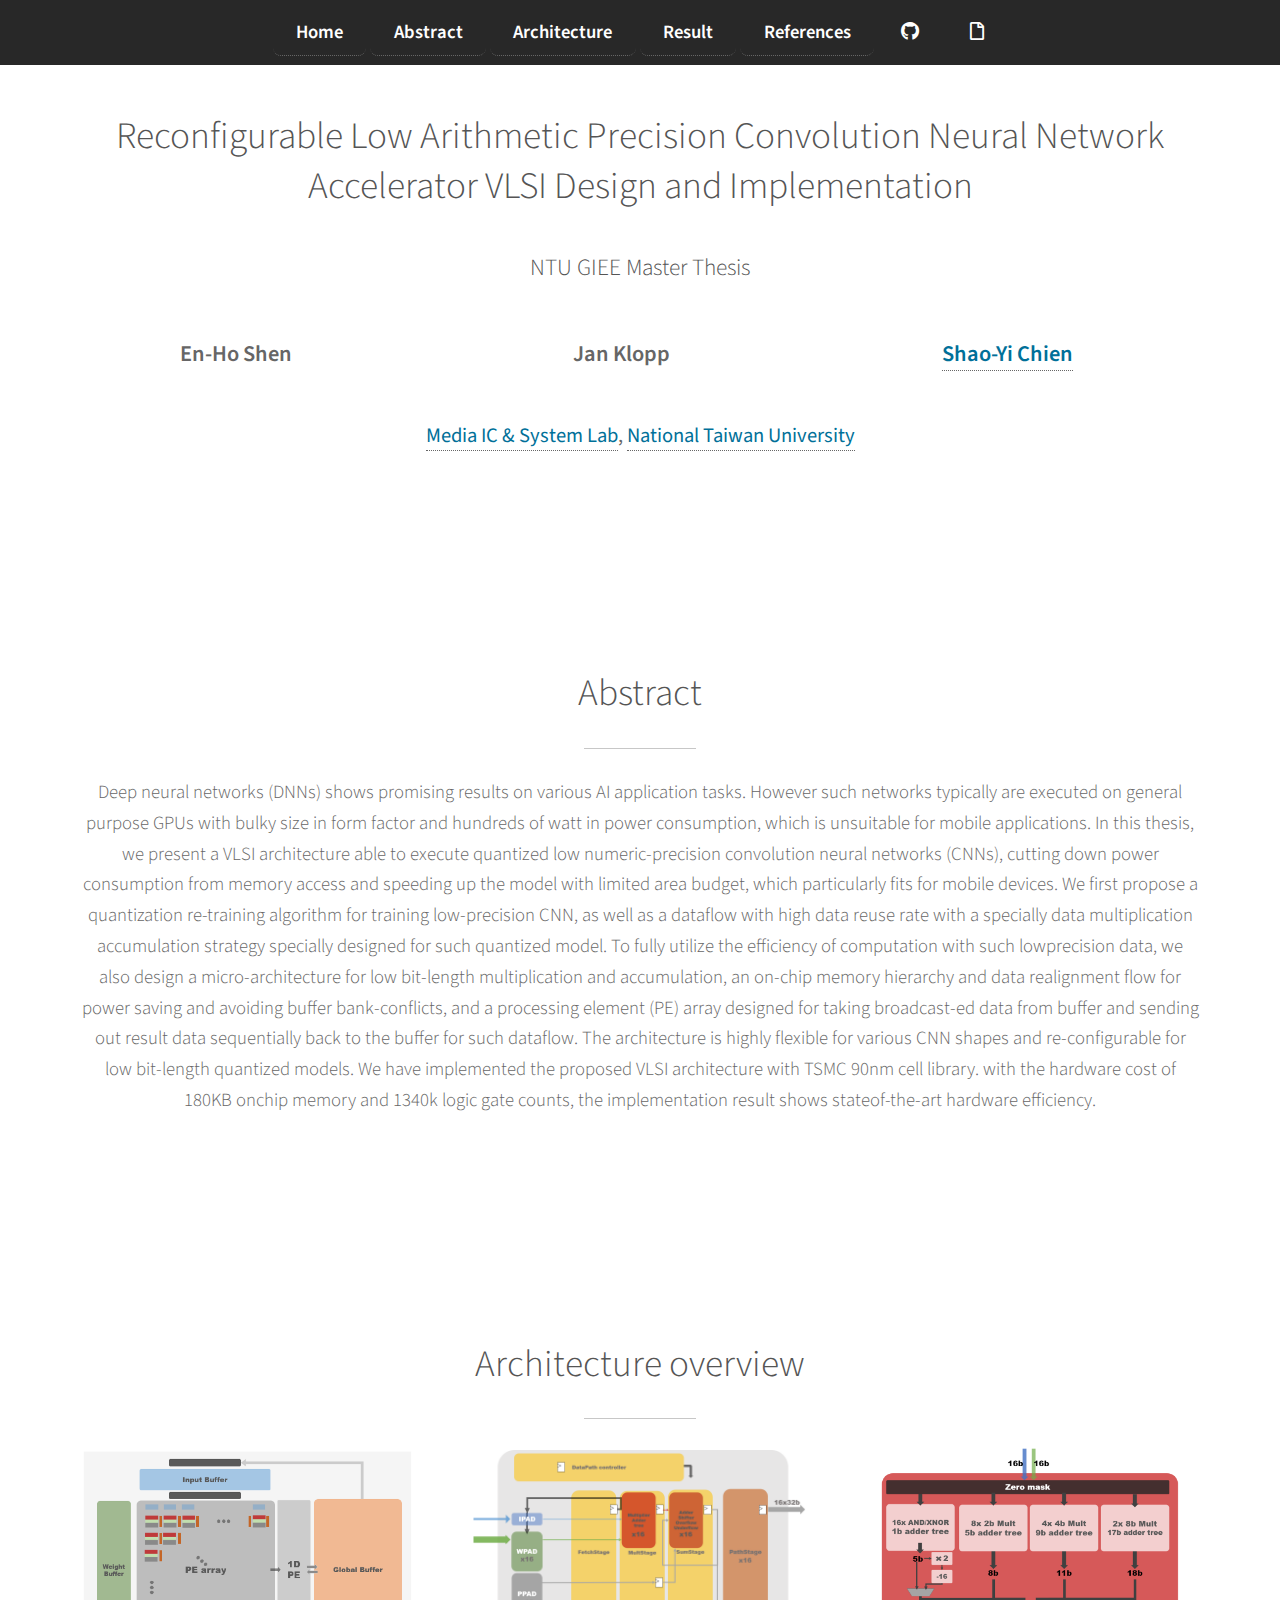
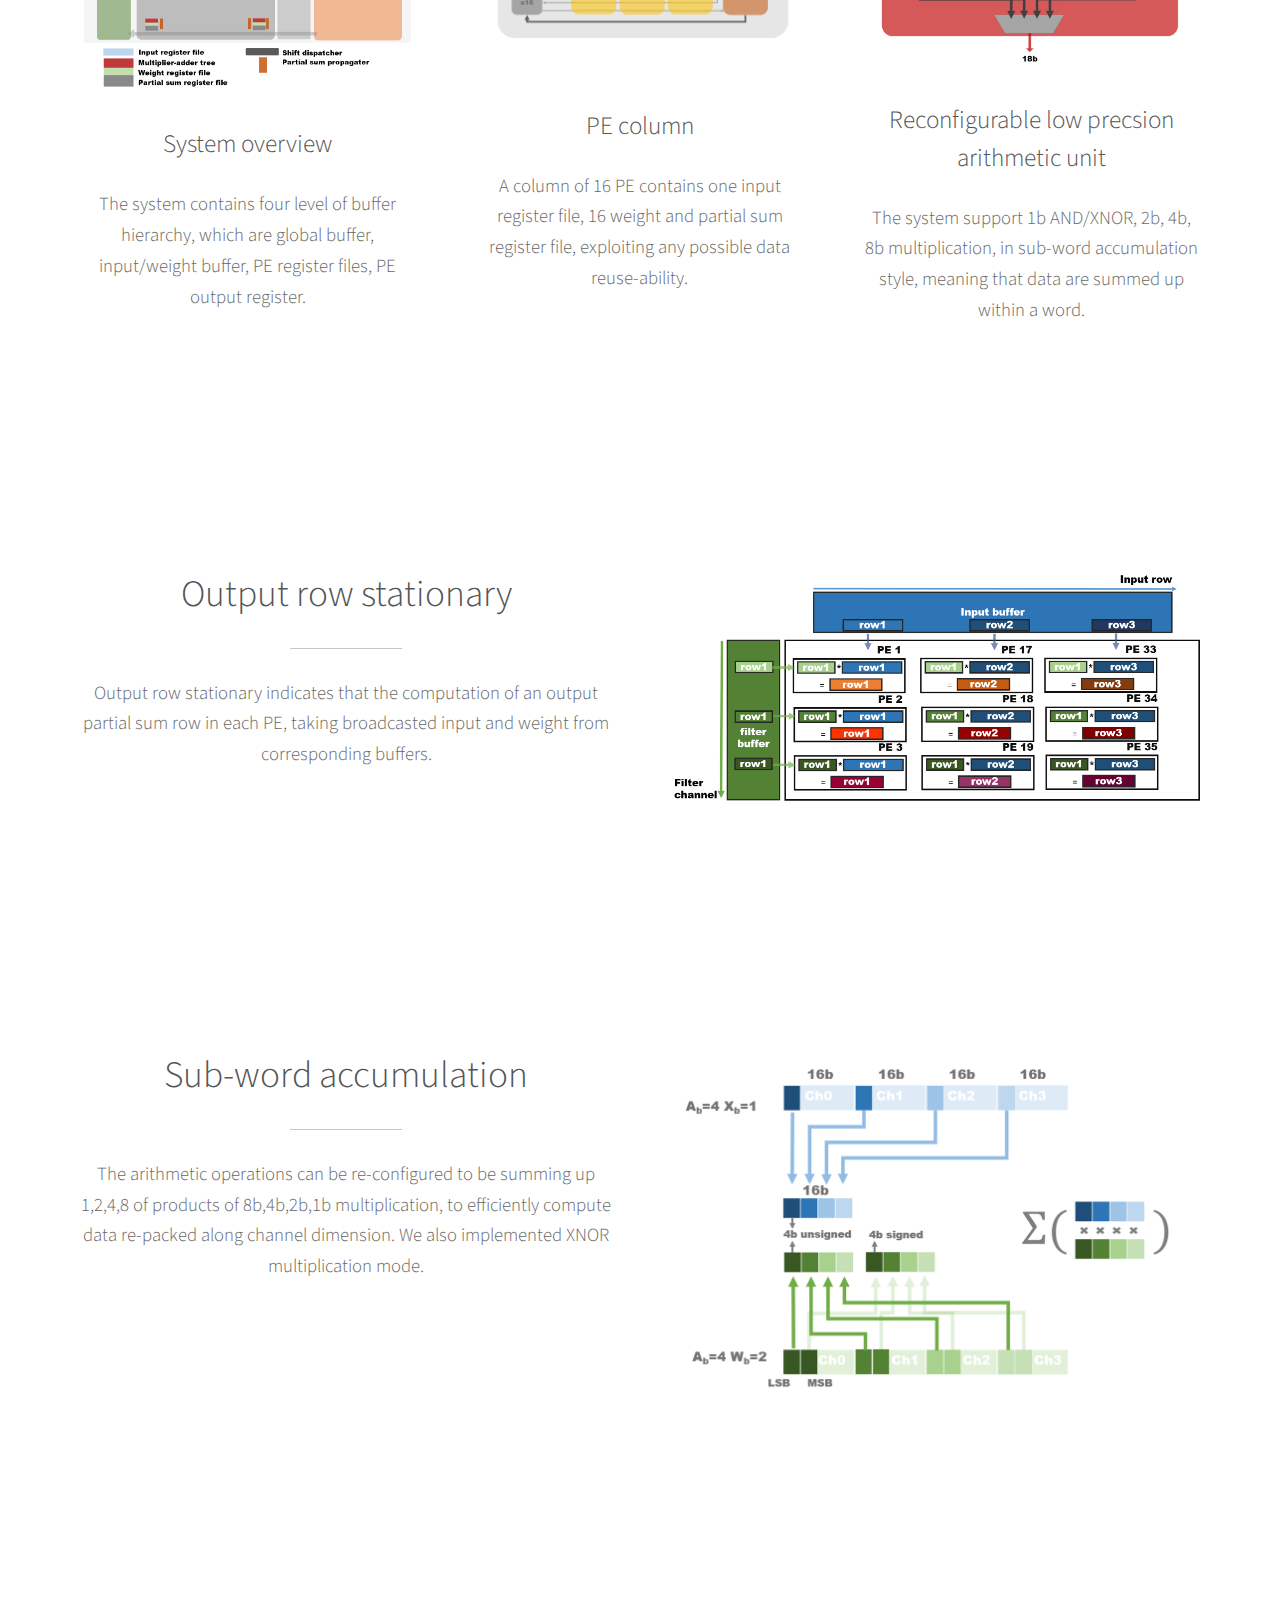
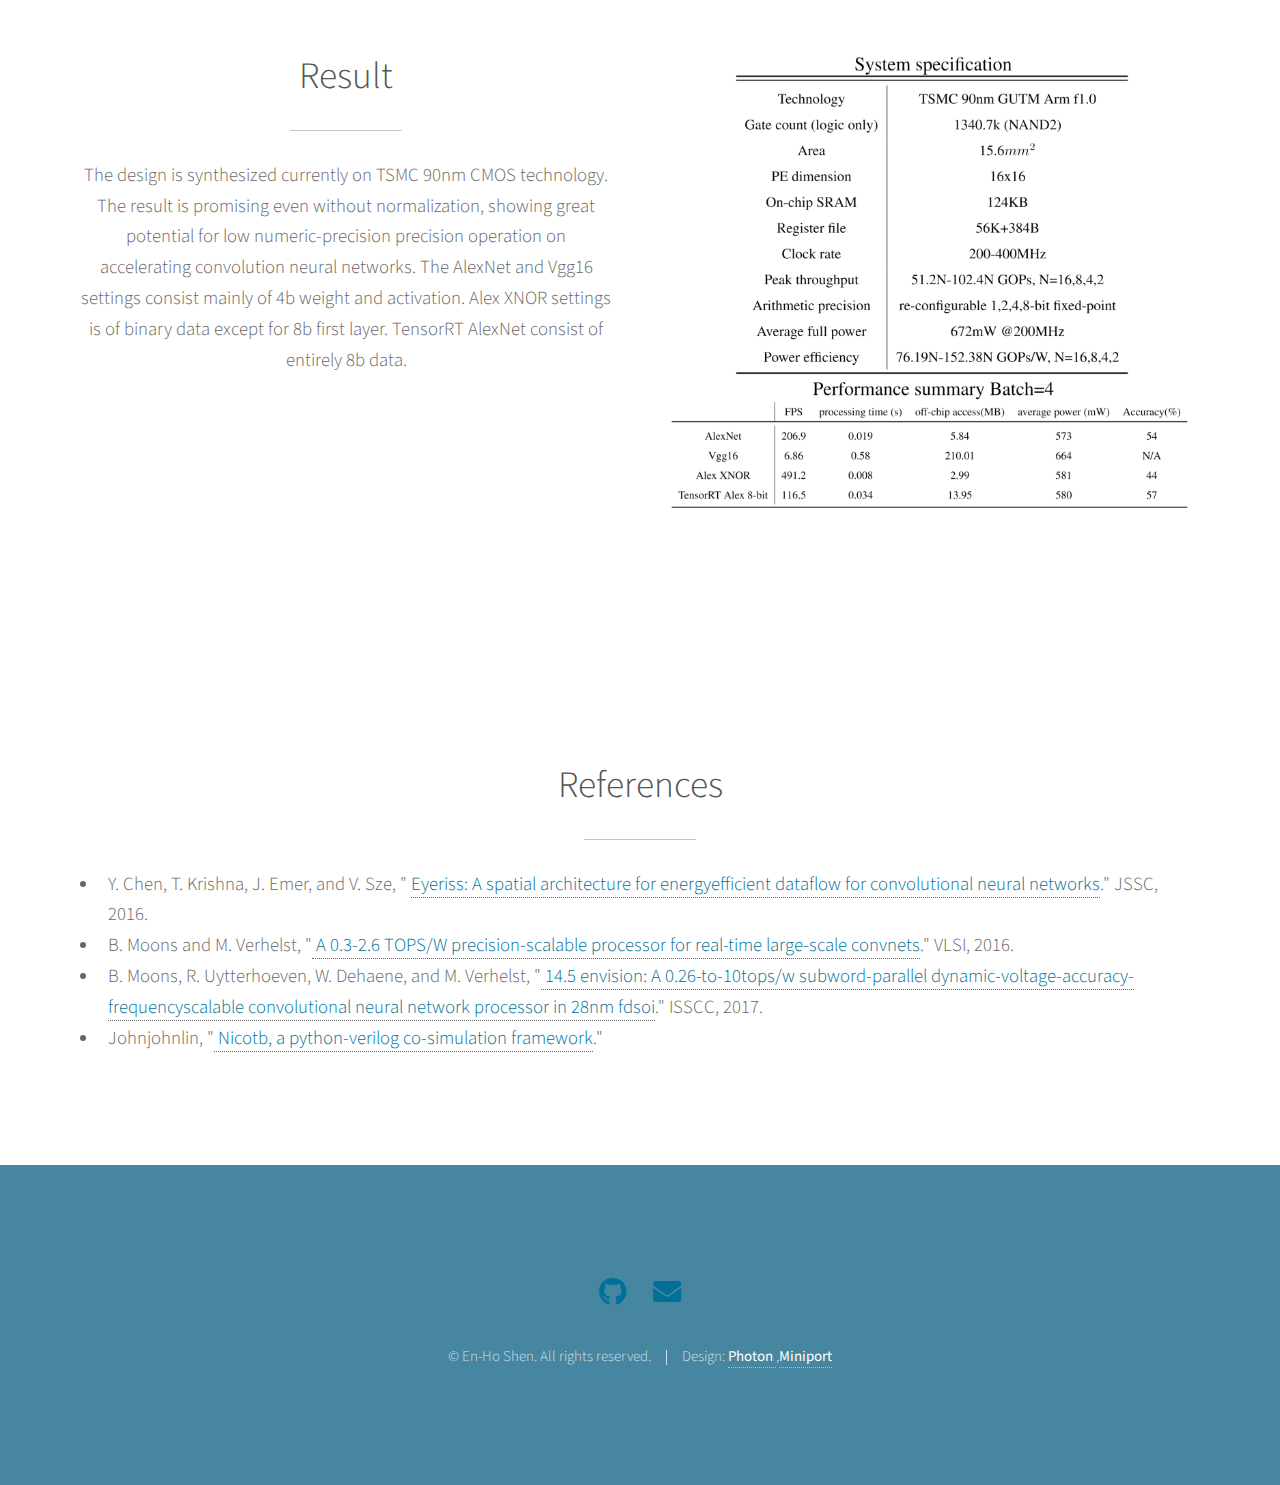
==== thesis/index.html @ d3d357bb "first commit" ====
<!DOCTYPE HTML>
<!--
	Photon by HTML5 UP
	html5up.net | @ajlkn
	Free for personal and commercial use under the CCA 3.0 license (html5up.net/license)
-->
<html>
	<head>
		<title>Low Precision CNN accelerator</title>
		<link href="images/ico.png" rel="SHORTCUT ICON">
		<meta charset="utf-8" />
		<meta name="viewport" content="width=device-width, initial-scale=1, user-scalable=no" />
		<link rel="stylesheet" href="../assets/css/style.css" type="text/css" media="screen,projection" />
		<link rel="stylesheet" href="../assets/css/main.css" />
		<noscript><link rel="stylesheet" href="../assets/css/noscript.css" /></noscript>
	</head>
	<body class="is-preload">

		<!-- Header -->
		    
			<!-- section id="header">
				<div class="inner">
					<! span class="icon solid major fa-cloud"></span>
					<h1>Hi, I'm <strong>Photon</strong>, another fine<br />
					little freebie from <a href="http://html5up.net">HTML5 UP</a>.</h1>
					<p>Accumsan feugiat mi commodo erat lorem ipsum, sed magna<br />
					lobortis feugiat sapien sed etiam volutpat accumsan.</p>
					<ul class="actions special">
						<li><a href="#one" class="button scrolly">Discover</a></li>
					</ul>
				</div>
			</section -->
		<!-- Nav -->
        <nav id="nav">
            <ul class="container">

                <li><a href="#home">Home</a></li>
                <li><a href="#abstract">Abstract</a></li>
				<li><a href="#architecture">Architecture</a></li>
				<li><a href="#result">Result</a></li>
				<li><a href="#references">References</a></li>
				<li><a href="https://github.com/enhoshen/lpAccel" class="icon brands alt fa-github"><span 
				class="label">GitHub</span></a></li>
				<li><a href="https://github.com/enhoshen/lpAccel/blob/master/Thesis_lpAccel_enc.pdf" 
				class="icon far alt fa-file"><span class="label">Paper</span></a></li>

            </ul>
        </nav>

		<!-- Home -->
        <section id="home" class="main style1 special">
            <article class="container" id="home">
                <h2>Reconfigurable Low Arithmetic Precision Convolution Neural Network Accelerator VLSI Design and Implementation </h2>
                <h4>NTU GIEE Master Thesis</h4>
                <br>
                <div class="row center">
                    <div class="author col l2 offset-l1 m4 s12" >En-Ho Shen</a></div>
                    <div class="author col l2 m4 s12">Jan Klopp</a></div>
                    <div class="author col l2 m4 s12"><a href="http://www.ee.ntu.edu.tw/profile?id=101" target="_blank">Shao-Yi Chien</a></div>
                </div>
                <br>
                <div class="col">
                    <div class="institute">
                        <a href="http://media.ee.ntu.edu.tw/" target="_blank">Media IC & System Lab</a>,
                        <a href="http://www.ntu.edu.tw/" target="_blank">National Taiwan University</a>
                    </div>
                </div>
                <br>

            </article>
        </section>



		<!-- One -->
	
			<section id="abstract" class="main style1 special">
				<div class="container">
					<header class="major">
						<h2>Abstract</h2>
					</header>
					<p>Deep neural networks (DNNs) shows promising results on various AI application tasks. 
					However such networks typically are executed on general purpose GPUs with bulky size in 
					form factor and hundreds of watt in power consumption, which is unsuitable for mobile 
					applications. In this thesis, we present a VLSI architecture able to execute quantized 
					low numeric-precision convolution neural networks (CNNs), cutting down power consumption
					from memory access and speeding up the model with limited area budget, which particularly 
					fits for mobile devices. We first propose a quantization re-training algorithm for training 
					low-precision CNN, as well as a dataflow with high data reuse rate with a specially 
					data multiplication accumulation strategy specially designed for such quantized model.
					To fully utilize the efficiency of computation with such lowprecision data, we also design 
					a micro-architecture for low bit-length multiplication and accumulation, an on-chip memory 
					hierarchy and data realignment flow for power saving and avoiding buffer bank-conflicts, 
					and a processing element (PE) array designed for taking broadcast-ed data from buffer and 
					sending out result data sequentially back to the buffer for such dataflow. The architecture 
					is highly flexible for various CNN shapes and re-configurable for low bit-length quantized models.
					We have implemented the proposed VLSI architecture with TSMC 90nm cell library. with the hardware cost
					of 180KB onchip memory and 1340k logic gate counts, the implementation result shows stateof-the-art 
					hardware efficiency.</p>

				</div>
			</section>


		<!-- Three -->
			<section id="architecture" class="main style1 special">
				<div class="container">
					<header class="major">
						<h2>Architecture overview</h2>
					</header>
					<div class="row gtr-150">
						<div class="col-4 col-12-medium">
							<span class="image fit"><img src="images/arch.png" alt="" /></span>
							<h3>System overview</h3>
							<p>The system contains four level of buffer hierarchy, which are 
							global buffer, input/weight buffer, PE register files, PE output register.</p>

						</div>
						<div class="col-4 col-12-medium">
							<span class="image fit"><img src="images/PE.png" alt="" /></span>
							<br/>
							<h3>PE column</h3>
							<p>A column of 16 PE contains one input register file, 16 weight and partial sum
							register file, exploiting any possible data reuse-ability.</p>
						</div>
						<div class="col-4 col-12-medium">
							<span class="image fit"><img src="images/AU.png" alt="" /></span>
							<h3>Reconfigurable low precsion<br/>
							arithmetic unit</h3>
							<p>The system support 1b AND/XNOR, 2b, 4b, 8b multiplication, in sub-word accumulation
							style, meaning that data are summed up within a word.</p>

						</div>
					</div>
				</div>
			</section>
		<!-- three -->

		<section id="dataflow" class="main style1 special">
				<div class="container">
					<div class="row gtr-150">
						<div class="col-6 col-12-medium">
							<header class="major">
								<h2>Output row stationary</h2>
							</header>
							<p>Output row stationary indicates that the computation of an output
							partial sum row in each PE, taking broadcasted input and weight from
							corresponding buffers.</p>
						</div>
						<div class="col-6 col-12-medium imp-medium">
							<span class="image fit"><img src="images/pe_dataflow.png" alt="" /></span>
						</div>
					</div>
				</div>
			</section>
		<!-- four -->

		<section id="arithmetic" class="main style1 special">
				<div class="container">
					<div class="row gtr-150">
						<div class="col-6 col-12-medium">
							<header class="major">
								<h2>Sub-word accumulation</h2>
							</header>
							<p>The arithmetic operations can be re-configured to be summing up 1,2,4,8 of products
							of 8b,4b,2b,1b multiplication, to efficiently compute data re-packed along channel dimension.
							We also implemented XNOR multiplication mode.</p>
						</div>
						<div class="col-6 col-12-medium imp-medium">
							<span class="image fit"><img src="images/subword.png" alt="" /></span>
						</div>
					</div>
				</div>
			</section>

		<!-- five -->

		<section id="result" class="main style1 special">
				<div class="container">
					<div class="row gtr-150">
						<div class="col-6 col-12-medium">
							<header class="major">
								<h2>Result</h2>
							</header>
							<p>The design is synthesized currently on TSMC 90nm CMOS technology. The result
							is promising even without normalization, showing great potential for low numeric-precision
							precision operation on accelerating convolution neural networks. The AlexNet and Vgg16 settings
							consist mainly of 4b weight and activation. Alex XNOR settings is of binary data except for
							8b first layer. TensorRT AlexNet consist of entirely 8b data.</p>
						</div>
						<div class="col-6 col-12-medium imp-medium">
							<span class="image fit"><img src="images/results.png" alt="" /></span>
						</div>
					</div>
				</div>
			</section>
		<!-- six -->

		<section id="references" class="main style1 special">
				<div class="container">
					<header class="major">
						<h2>References</h2>
					</header>
					<ul class="default" style="text-align:left">
                    <li>
                        Y. Chen, T. Krishna, J. Emer, and V. Sze, "
						<a href="http://eyeriss.mit.edu/" target="_blank">
						Eyeriss: A spatial architecture for energyefficient dataflow for convolutional neural networks</a>." JSSC, 2016.
                    </li>
                    <li>
                        B. Moons and M. Verhelst,  
						"<a href=" http://arxiv.org/abs/1606.05094" target="_blank">
						A 0.3-2.6 TOPS/W precision-scalable processor for real-time large-scale convnets</a>." VLSI, 2016.
                    </li>
					<li>
                        B. Moons, R. Uytterhoeven, W. Dehaene, and M. Verhelst,   
						"<a href="https://ieeexplore.ieee.org/document/7870353" target="_blank">
						14.5 envision: A 0.26-to-10tops/w subword-parallel dynamic-voltage-accuracy-frequencyscalable convolutional neural network processor in 28nm fdsoi</a>." ISSCC, 2017.
                    </li>
                    <li>
                        Johnjohnlin, 
						"<a href="https://github.com/johnjohnlin/nicotb" target="_blank">
						Nicotb, a python-verilog co-simulation framework</a>."
                    </li>
                </ul>

				</div>
			</section>

		<!-- Footer -->
			<section id="footer">
				<ul class="icons">
					<li><a href="https://github.com/enhoshen/" class="icon brands alt fa-github"><span 
					class="label">GitHub</span></a></li>
					<li><a a:visited="" href="mailto:enhoshen@media.ee.ntu.edu.tw" 
					class="icon solid alt fa-envelope"><span class="label">Email</span></a></li>
				</ul>
				<ul class="copyright">
					<li>&copy; En-Ho Shen. All rights reserved.</li><li>Design: <a href="http://html5up.net/photon"><b>Photon</b> </a>,<a href="http://html5up.net/miniport"><b>Miniport</b></a></li>
				</ul>
			</section>

		<!-- Scripts -->
			<script src="../assets/js/jquery.min.js"></script>
			<script src="../assets/js/jquery.scrolly.min.js"></script>
			<script src="../assets/js/browser.min.js"></script>
			<script src="../assets/js/breakpoints.min.js"></script>
			<script src="../assets/js/util.js"></script>
			<script src="../assets/js/main.js"></script>

	</body>
</html>
---- assets/css/style.css ----
/* Custom Stylesheet */
#authors {
  display: table;
  margin: 0 auto;
}

.author {
    font-size: 1.2em;
    font-weight: 600;
}
.institute {
    font-size: 1.1em;
    font-weight: 400;
}

.youtube-wrapper {
	position: relative;
	padding-bottom: 56.25%; /* 16:9 */
	padding-top: 0;
	height: 0;
}

.youtube-wrapper iframe {
	position: absolute;
	top: 0;
	left: 0;
	width: 100%;
	height: 100%;
}

.centering {
    margin-left: auto;
    left: auto;
    right: auto;
}

.centering16 {
    width: 16.6666666667%;
    margin-left: auto;
    left: auto;
    right: auto;
}

.centering25 {
    width: 25%;
    margin-left: auto;
    left: auto;
    right: auto;
}

pre {
    font-family: "Source Code Pro", monospace;
    font-size: 0.9em;
    margin: 0 0 2.25em 0;
}

code {
    background: #555;
    border-radius: 5px;
    color: #fff;
    font-family: "Source Code Pro", monospace;
    font-size: 0.9em;
    margin: 0 0.25em 0;
    padding: 0.25em 0.65em;
}

    pre code {
        -webkit-overflow-scrolling: touch;
        font-family: "Source Code Pro", monospace;
        display: block;
        line-height: 1.5em;
        overflow-x: auto;
        padding: 1em 1.5em;
        text-align: left
    }

img.responsive-img {
  max-width: 100%;
  height: auto;
}

.table-wrapper {
    -webkit-overflow-scrolling: touch;
    overflow-x: auto;
}

/* Table */
table {
    margin: 0 0 2.25em 0;
    text-align: center;
    white-space: nowrap;
    word-break: keep-all;
}

    table tbody tr {
        border: solid 2px #f4f4f4;
        border-left: 0;
        border-right: 0;
    }

        table tbody tr:nth-child(2n + 1) {
            background-color: #fafafa;
        }

    table td {
        padding: 0.75em 0.75em;
    }

    table th {
        color: #777;
        font-size: 1em;
        font-weight: 700;
        padding: 0 0.75em 0.75em 0.75em;
    }

    table thead {
        border-bottom: solid 4px #e4e4e4;
    }

    table tfoot {
        border-top: solid 4px #e4e4e4;
    }

    table.alt {
        border-collapse: separate;
    }

        table.alt tbody tr td {
            border: solid 2px #e4e4e4;
            border-left-width: 0;
            border-top-width: 0;
        }

            table.alt tbody tr td:first-child {
                border-left-width: 2px;
            }

        table.alt tbody tr:first-child td {
            border-top-width: 2px;
        }

        table.alt thead {
            border-bottom: 0;
        }

        table.alt tfoot {
            border-top: 0;
        }
        

.subtitle {
    margin-top: 3em;
}

.download {
    margin: 0px 0px 0px 0px;
    text-decoration: none;
    color: inherit;
}

/*!
 * Materialize v0.97.5 (http://materializecss.com)
 * Copyright 2014-2015 Materialize
 * MIT License (https://raw.githubusercontent.com/Dogfalo/materialize/master/LICENSE)
 */

/* Materialboxed */

.materialboxed {
  display: block;
  cursor: -webkit-zoom-in;
  cursor: zoom-in;
  position: relative;
  transition: opacity 0.4s;
}

.materialboxed:hover {
  will-change: left, top, width, height;
}

.materialboxed:hover:not(.active) {
  opacity: 0.8;
}

.materialboxed.active {
  cursor: -webkit-zoom-out;
  cursor: zoom-out;
}

#materialbox-overlay {
  position: fixed;
  top: 0;
  left: 0;
  right: 0;
  bottom: 0;
  background: rgba(0, 0, 0, 0.8);
  z-index: 999;
  will-change: opacity;
}

.materialbox-caption {
  position: fixed;
  display: none;
  color: #fff;
  line-height: 50px;
  bottom: 0;
  width: 100%;
  text-align: center;
  padding: 0% 15%;
  height: 50px;
  z-index: 1000;
  -webkit-font-smoothing: antialiased;
}

.row {
  margin-left: auto;
  margin-right: auto;
  margin-bottom: 20px;
}

.row:after {
  content: "";
  display: table;
  clear: both;
}

.row .col {
  float: left;
  box-sizing: border-box;
  padding: 0 0.75rem;
}

.row .col[class*="push-"], .row .col[class*="pull-"] {
  position: relative;
}

.row .col.s1 {
  width: 8.3333333333%;
  margin-left: auto;
  left: auto;
  right: auto;
}

.row .col.s2 {
  width: 16.6666666667%;
  margin-left: auto;
  left: auto;
  right: auto;
}

.row .col.s3 {
  width: 25%;
  margin-left: auto;
  left: auto;
  right: auto;
}

.row .col.s4 {
  width: 33.3333333333%;
  margin-left: auto;
  left: auto;
  right: auto;
}

.row .col.s5 {
  width: 41.6666666667%;
  margin-left: auto;
  left: auto;
  right: auto;
}

.row .col.s6 {
  width: 50%;
  margin-left: auto;
  left: auto;
  right: auto;
}

.row .col.s7 {
  width: 58.3333333333%;
  margin-left: auto;
  left: auto;
  right: auto;
}

.row .col.s8 {
  width: 66.6666666667%;
  margin-left: auto;
  left: auto;
  right: auto;
}

.row .col.s9 {
  width: 75%;
  margin-left: auto;
  left: auto;
  right: auto;
}

.row .col.s10 {
  width: 83.3333333333%;
  margin-left: auto;
  left: auto;
  right: auto;
}

.row .col.s11 {
  width: 91.6666666667%;
  margin-left: auto;
  left: auto;
  right: auto;
}

.row .col.s12 {
  width: 100%;
  margin-left: auto;
  left: auto;
  right: auto;
}

.row .col.offset-s1 {
  margin-left: 8.3333333333%;
}

.row .col.pull-s1 {
  right: 8.3333333333%;
}

.row .col.push-s1 {
  left: 8.3333333333%;
}

.row .col.offset-s2 {
  margin-left: 16.6666666667%;
}

.row .col.pull-s2 {
  right: 16.6666666667%;
}

.row .col.push-s2 {
  left: 16.6666666667%;
}

.row .col.offset-s3 {
  margin-left: 25%;
}

.row .col.pull-s3 {
  right: 25%;
}

.row .col.push-s3 {
  left: 25%;
}

.row .col.offset-s4 {
  margin-left: 33.3333333333%;
}

.row .col.pull-s4 {
  right: 33.3333333333%;
}

.row .col.push-s4 {
  left: 33.3333333333%;
}

.row .col.offset-s5 {
  margin-left: 41.6666666667%;
}

.row .col.pull-s5 {
  right: 41.6666666667%;
}

.row .col.push-s5 {
  left: 41.6666666667%;
}

.row .col.offset-s6 {
  margin-left: 50%;
}

.row .col.pull-s6 {
  right: 50%;
}

.row .col.push-s6 {
  left: 50%;
}

.row .col.offset-s7 {
  margin-left: 58.3333333333%;
}

.row .col.pull-s7 {
  right: 58.3333333333%;
}

.row .col.push-s7 {
  left: 58.3333333333%;
}

.row .col.offset-s8 {
  margin-left: 66.6666666667%;
}

.row .col.pull-s8 {
  right: 66.6666666667%;
}

.row .col.push-s8 {
  left: 66.6666666667%;
}

.row .col.offset-s9 {
  margin-left: 75%;
}

.row .col.pull-s9 {
  right: 75%;
}

.row .col.push-s9 {
  left: 75%;
}

.row .col.offset-s10 {
  margin-left: 83.3333333333%;
}

.row .col.pull-s10 {
  right: 83.3333333333%;
}

.row .col.push-s10 {
  left: 83.3333333333%;
}

.row .col.offset-s11 {
  margin-left: 91.6666666667%;
}

.row .col.pull-s11 {
  right: 91.6666666667%;
}

.row .col.push-s11 {
  left: 91.6666666667%;
}

.row .col.offset-s12 {
  margin-left: 100%;
}

.row .col.pull-s12 {
  right: 100%;
}

.row .col.push-s12 {
  left: 100%;
}

@media only screen and (min-width: 601px) {
  .row .col.m1 {
    width: 8.3333333333%;
    margin-left: auto;
    left: auto;
    right: auto;
  }
  .row .col.m2 {
    width: 16.6666666667%;
    margin-left: auto;
    left: auto;
    right: auto;
  }
  .row .col.m3 {
    width: 25%;
    margin-left: auto;
    left: auto;
    right: auto;
  }
  .row .col.m4 {
    width: 33.3333333333%;
    margin-left: auto;
    left: auto;
    right: auto;
  }
  .row .col.m5 {
    width: 41.6666666667%;
    margin-left: auto;
    left: auto;
    right: auto;
  }
  .row .col.m6 {
    width: 50%;
    margin-left: auto;
    left: auto;
    right: auto;
  }
  .row .col.m7 {
    width: 58.3333333333%;
    margin-left: auto;
    left: auto;
    right: auto;
  }
  .row .col.m8 {
    width: 66.6666666667%;
    margin-left: auto;
    left: auto;
    right: auto;
  }
  .row .col.m9 {
    width: 75%;
    margin-left: auto;
    left: auto;
    right: auto;
  }
  .row .col.m10 {
    width: 83.3333333333%;
    margin-left: auto;
    left: auto;
    right: auto;
  }
  .row .col.m11 {
    width: 91.6666666667%;
    margin-left: auto;
    left: auto;
    right: auto;
  }
  .row .col.m12 {
    width: 100%;
    margin-left: auto;
    left: auto;
    right: auto;
  }
  .row .col.offset-m1 {
    margin-left: 8.3333333333%;
  }
  .row .col.pull-m1 {
    right: 8.3333333333%;
  }
  .row .col.push-m1 {
    left: 8.3333333333%;
  }
  .row .col.offset-m2 {
    margin-left: 16.6666666667%;
  }
  .row .col.pull-m2 {
    right: 16.6666666667%;
  }
  .row .col.push-m2 {
    left: 16.6666666667%;
  }
  .row .col.offset-m3 {
    margin-left: 25%;
  }
  .row .col.pull-m3 {
    right: 25%;
  }
  .row .col.push-m3 {
    left: 25%;
  }
  .row .col.offset-m4 {
    margin-left: 33.3333333333%;
  }
  .row .col.pull-m4 {
    right: 33.3333333333%;
  }
  .row .col.push-m4 {
    left: 33.3333333333%;
  }
  .row .col.offset-m5 {
    margin-left: 41.6666666667%;
  }
  .row .col.pull-m5 {
    right: 41.6666666667%;
  }
  .row .col.push-m5 {
    left: 41.6666666667%;
  }
  .row .col.offset-m6 {
    margin-left: 50%;
  }
  .row .col.pull-m6 {
    right: 50%;
  }
  .row .col.push-m6 {
    left: 50%;
  }
  .row .col.offset-m7 {
    margin-left: 58.3333333333%;
  }
  .row .col.pull-m7 {
    right: 58.3333333333%;
  }
  .row .col.push-m7 {
    left: 58.3333333333%;
  }
  .row .col.offset-m8 {
    margin-left: 66.6666666667%;
  }
  .row .col.pull-m8 {
    right: 66.6666666667%;
  }
  .row .col.push-m8 {
    left: 66.6666666667%;
  }
  .row .col.offset-m9 {
    margin-left: 75%;
  }
  .row .col.pull-m9 {
    right: 75%;
  }
  .row .col.push-m9 {
    left: 75%;
  }
  .row .col.offset-m10 {
    margin-left: 83.3333333333%;
  }
  .row .col.pull-m10 {
    right: 83.3333333333%;
  }
  .row .col.push-m10 {
    left: 83.3333333333%;
  }
  .row .col.offset-m11 {
    margin-left: 91.6666666667%;
  }
  .row .col.pull-m11 {
    right: 91.6666666667%;
  }
  .row .col.push-m11 {
    left: 91.6666666667%;
  }
  .row .col.offset-m12 {
    margin-left: 100%;
  }
  .row .col.pull-m12 {
    right: 100%;
  }
  .row .col.push-m12 {
    left: 100%;
  }
}

@media only screen and (min-width: 1300px) {
	
  .row .col.l1 {
    width: 8.3333333333%;
    margin-left: auto;
    left: auto;
    right: auto;
  }
  .row .col.l2 {
    width: 16.6666666667%;
    margin-left: auto;
    left: auto;
    right: auto;
  }
  .row .col.l3 {
    width: 25%;
    margin-left: auto;
    left: auto;
    right: auto;
  }
  .row .col.l4 {
    width: 33.3333333333%;
    margin-left: auto;
    left: auto;
    right: auto;
  }
  .row .col.l5 {
    width: 41.6666666667%;
    margin-left: auto;
    left: auto;
    right: auto;
  }
  .row .col.l6 {
    width: 50%;
    margin-left: auto;
    left: auto;
    right: auto;
  }
  .row .col.l7 {
    width: 58.3333333333%;
    margin-left: auto;
    left: auto;
    right: auto;
  }
  .row .col.l8 {
    width: 66.6666666667%;
    margin-left: auto;
    left: auto;
    right: auto;
  }
  .row .col.l9 {
    width: 75%;
    margin-left: auto;
    left: auto;
    right: auto;
  }
  .row .col.l10 {
    width: 83.3333333333%;
    margin-left: auto;
    left: auto;
    right: auto;
  }
  .row .col.l11 {
    width: 91.6666666667%;
    margin-left: auto;
    left: auto;
    right: auto;
  }
  .row .col.l12 {
    width: 100%;
    margin-left: auto;
    left: auto;
    right: auto;
  }
  .row .col.offset-l1 {
    margin-left: 8.3333333333%;
  }
  .row .col.pull-l1 {
    right: 8.3333333333%;
  }
  .row .col.push-l1 {
    left: 8.3333333333%;
  }
  .row .col.offset-l2 {
    margin-left: 16.6666666667%;
  }
  .row .col.pull-l2 {
    right: 16.6666666667%;
  }
  .row .col.push-l2 {
    left: 16.6666666667%;
  }
  .row .col.offset-l3 {
    margin-left: 25%;
  }
  .row .col.pull-l3 {
    right: 25%;
  }
  .row .col.push-l3 {
    left: 25%;
  }
  .row .col.offset-l4 {
    margin-left: 33.3333333333%;
  }
  .row .col.pull-l4 {
    right: 33.3333333333%;
  }
  .row .col.push-l4 {
    left: 33.3333333333%;
  }
  .row .col.offset-l5 {
    margin-left: 41.6666666667%;
  }
  .row .col.pull-l5 {
    right: 41.6666666667%;
  }
  .row .col.push-l5 {
    left: 41.6666666667%;
  }
  .row .col.offset-l6 {
    margin-left: 50%;
  }
  .row .col.pull-l6 {
    right: 50%;
  }
  .row .col.push-l6 {
    left: 50%;
  }
  .row .col.offset-l7 {
    margin-left: 58.3333333333%;
  }
  .row .col.pull-l7 {
    right: 58.3333333333%;
  }
  .row .col.push-l7 {
    left: 58.3333333333%;
  }
  .row .col.offset-l8 {
    margin-left: 66.6666666667%;
  }
  .row .col.pull-l8 {
    right: 66.6666666667%;
  }
  .row .col.push-l8 {
    left: 66.6666666667%;
  }
  .row .col.offset-l9 {
    margin-left: 75%;
  }
  .row .col.pull-l9 {
    right: 75%;
  }
  .row .col.push-l9 {
    left: 75%;
  }
  .row .col.offset-l10 {
    margin-left: 83.3333333333%;
  }
  .row .col.pull-l10 {
    right: 83.3333333333%;
  }
  .row .col.push-l10 {
    left: 83.3333333333%;
  }
  .row .col.offset-l11 {
    margin-left: 91.6666666667%;
  }
  .row .col.pull-l11 {
    right: 91.6666666667%;
  }
  .row .col.push-l11 {
    left: 91.6666666667%;
  }
  .row .col.offset-l12 {
    margin-left: 100%;
  }
  .row .col.pull-l12 {
    right: 100%;
  }
  .row .col.push-l12 {
    left: 100%;
  }
}
a:link {
  color: #007099;
}

/* visited link */
a:visited {
  color: #008000;
}

/* mouse over link */
a:hover {
  color: hotpink;
}

/* selected link */
a:active {
  color: blue;
}
---- assets/css/main.css ----
@import url("fontawesome-all.min.css");
@import url("https://fonts.googleapis.com/css?family=Source+Sans+Pro:300,300italic,400,400italic");

/*
	Photon by HTML5 UP
	html5up.net | @ajlkn
	Free for personal and commercial use under the CCA 3.0 license (html5up.net/license)
*/

html, body, div, span, applet, object,
iframe, h1, h2, h3, h4, h5, h6, p, blockquote,
pre, a, abbr, acronym, address, big, cite,
code, del, dfn, em, img, ins, kbd, q, s, samp,
small, strike, strong, sub, sup, tt, var, b,
u, i, center, dl, dt, dd, ol, ul, li, fieldset,
form, label, legend, table, caption, tbody,
tfoot, thead, tr, th, td, article, aside,
canvas, details, embed, figure, figcaption,
footer, header, hgroup, menu, nav, output, ruby,
section, summary, time, mark, audio, video {
	margin: 0;
	padding: 0;
	border: 0;
	font-size: 100%;
	font: inherit;
	vertical-align: baseline;}

article, aside, details, figcaption, figure,
footer, header, hgroup, menu, nav, section {
	display: block;}

body {
	line-height: 1;
}

ol, ul {
	list-style: none;
}

blockquote, q {
	quotes: none;
}

	blockquote:before, blockquote:after, q:before, q:after {
		content: '';
		content: none;
	}

table {
	border-collapse: collapse;
	border-spacing: 0;
}

body {
	-webkit-text-size-adjust: none;
}

mark {
	background-color: transparent;
	color: inherit;
}

input::-moz-focus-inner {
	border: 0;
	padding: 0;
}

input, select, textarea {
	-moz-appearance: none;
	-webkit-appearance: none;
	-ms-appearance: none;
	appearance: none;
}

/* Basic */

	html {
		box-sizing: border-box;
	}

	*, *:before, *:after {
		box-sizing: inherit;
	}

	body {
		background: #fff;
	}

		body.is-preload *, body.is-preload *:before, body.is-preload *:after {
			-moz-animation: none !important;
			-webkit-animation: none !important;
			-ms-animation: none !important;
			animation: none !important;
			-moz-transition: none !important;
			-webkit-transition: none !important;
			-ms-transition: none !important;
			transition: none !important;
		}

	body, input, select, textarea {
		color: #666;
		font-family: "Source Sans Pro", Helvetica, sans-serif;
		font-size: 16pt;
		font-weight: 300;
		line-height: 1.65em;
	}

	a {
		-moz-transition: color 0.2s ease-in-out, border-color 0.2s ease-in-out;
		-webkit-transition: color 0.2s ease-in-out, border-color 0.2s ease-in-out;
		-ms-transition: color 0.2s ease-in-out, border-color 0.2s ease-in-out;
		transition: color 0.2s ease-in-out, border-color 0.2s ease-in-out;
		border-bottom: dotted 1px #666;
		color: inherit;
		text-decoration: none;
	}

		a:hover {
			border-bottom-color: transparent !important;
			color: #6bd4c8;
		}

	strong, b {
		color: #555;
		font-weight: 400;
	}

	em, i {
		font-style: italic;
	}

	p {
		margin: 0 0 2em 0;
	}

	h1, h2, h3, h4, h5, h6 {
		color: #555;
		line-height: 1em;
		margin: 0 0 1em 0;
	}

		h1 a, h2 a, h3 a, h4 a, h5 a, h6 a {
			color: inherit;
			text-decoration: none;
		}

	h1 {
		font-size: 2.25em;
		line-height: 1.35em;
	}

	h2 {
		font-size: 2em;
		line-height: 1.35em;
	}

	h3 {
		font-size: 1.35em;
		line-height: 1.5em;
	}

	h4 {
		font-size: 1.25em;
		line-height: 1.5em;
	}

	h5 {
		font-size: 0.9em;
		line-height: 1.5em;
	}

	h6 {
		font-size: 0.7em;
		line-height: 1.5em;
	}

	sub {
		font-size: 0.8em;
		position: relative;
		top: 0.5em;
	}

	sup {
		font-size: 0.8em;
		position: relative;
		top: -0.5em;
	}

	hr {
		border: 0;
		border-bottom: solid 1px rgba(144, 144, 144, 0.5);
		margin: 2em 0;
	}

		hr.major {
			margin: 3em 0;
		}

	blockquote {
		border-left: solid 4px rgba(144, 144, 144, 0.5);
		font-style: italic;
		margin: 0 0 2em 0;
		padding: 0.5em 0 0.5em 2em;
	}

	code {
		background: rgba(144, 144, 144, 0.075);
		border-radius: 4px;
		border: solid 1px rgba(144, 144, 144, 0.5);
		font-family: "Courier New", monospace;
		font-size: 0.9em;
		margin: 0 0.25em;
		padding: 0.25em 0.65em;
	}

	pre {
		-webkit-overflow-scrolling: touch;
		font-family: "Courier New", monospace;
		font-size: 0.9em;
		margin: 0 0 2em 0;
	}

		pre code {
			display: block;
			line-height: 1.75em;
			padding: 1em 1.5em;
			overflow-x: auto;
		}

	.align-left {
		text-align: left;
	}

	.align-center {
		text-align: center;
	}

	.align-right {
		text-align: right;
	}

/* Container */

	.container {
		margin: 0 auto;
		max-width: calc(100% - 4em);
		width: 60em;
	}

		.container.xsmall {
			width: 15em;
		}

		.container.small {
			width: 30em;
		}

		.container.medium {
			width: 45em;
		}

		.container.large {
			width: 75em;
		}

		.container.xlarge {
			width: 90em;
		}

		.container.max {
			width: 100%;
		}

		@media screen and (max-width: 980px) {

			.container {
				max-width: 100% !important;
				width: 100% !important;
			}

		}

		@media screen and (max-width: 480px) {

			.container {
				max-width: calc(100% - 3em);
			}

		}

/* Row */

	.row {
		display: flex;
		flex-wrap: wrap;
		box-sizing: border-box;
		align-items: stretch;
	}

		.row > * {
			box-sizing: border-box;
		}

		.row.gtr-uniform > * > :last-child {
			margin-bottom: 0;
		}

		.row.aln-left {
			justify-content: flex-start;
		}

		.row.aln-center {
			justify-content: center;
		}

		.row.aln-right {
			justify-content: flex-end;
		}

		.row.aln-top {
			align-items: flex-start;
		}

		.row.aln-middle {
			align-items: center;
		}

		.row.aln-bottom {
			align-items: flex-end;
		}

		.row > .imp {
			order: -1;
		}

		.row > .col-1 {
			width: 8.33333%;
		}

		.row > .off-1 {
			margin-left: 8.33333%;
		}

		.row > .col-2 {
			width: 16.66667%;
		}

		.row > .off-2 {
			margin-left: 16.66667%;
		}

		.row > .col-3 {
			width: 25%;
		}

		.row > .off-3 {
			margin-left: 25%;
		}

		.row > .col-4 {
			width: 33.33333%;
		}

		.row > .off-4 {
			margin-left: 33.33333%;
		}

		.row > .col-5 {
			width: 41.66667%;
		}

		.row > .off-5 {
			margin-left: 41.66667%;
		}

		.row > .col-6 {
			width: 50%;
		}

		.row > .off-6 {
			margin-left: 50%;
		}

		.row > .col-7 {
			width: 58.33333%;
		}

		.row > .off-7 {
			margin-left: 58.33333%;
		}

		.row > .col-8 {
			width: 66.66667%;
		}

		.row > .off-8 {
			margin-left: 66.66667%;
		}

		.row > .col-9 {
			width: 75%;
		}

		.row > .off-9 {
			margin-left: 75%;
		}

		.row > .col-10 {
			width: 83.33333%;
		}

		.row > .off-10 {
			margin-left: 83.33333%;
		}

		.row > .col-11 {
			width: 91.66667%;
		}

		.row > .off-11 {
			margin-left: 91.66667%;
		}

		.row > .col-12 {
			width: 100%;
		}

		.row > .off-12 {
			margin-left: 100%;
		}

		.row.gtr-0 {
			margin-top: 0;
			margin-left: 0em;
		}

			.row.gtr-0 > * {
				padding: 0 0 0 0em;
			}

			.row.gtr-0.gtr-uniform {
				margin-top: 0em;
			}

				.row.gtr-0.gtr-uniform > * {
					padding-top: 0em;
				}

		.row.gtr-25 {
			margin-top: 0;
			margin-left: -0.5em;
		}

			.row.gtr-25 > * {
				padding: 0 0 0 0.5em;
			}

			.row.gtr-25.gtr-uniform {
				margin-top: -0.5em;
			}

				.row.gtr-25.gtr-uniform > * {
					padding-top: 0.5em;
				}

		.row.gtr-50 {
			margin-top: 0;
			margin-left: -1em;
		}

			.row.gtr-50 > * {
				padding: 0 0 0 1em;
			}

			.row.gtr-50.gtr-uniform {
				margin-top: -1em;
			}

				.row.gtr-50.gtr-uniform > * {
					padding-top: 1em;
				}

		.row {
			margin-top: 0;
			margin-left: -2em;
		}

			.row > * {
				padding: 0 0 0 2em;
			}

			.row.gtr-uniform {
				margin-top: -2em;
			}

				.row.gtr-uniform > * {
					padding-top: 2em;
				}

		.row.gtr-150 {
			margin-top: 0;
			margin-left: -3em;
		}

			.row.gtr-150 > * {
				padding: 0 0 0 3em;
			}

			.row.gtr-150.gtr-uniform {
				margin-top: -3em;
			}

				.row.gtr-150.gtr-uniform > * {
					padding-top: 3em;
				}

		.row.gtr-200 {
			margin-top: 0;
			margin-left: -4em;
		}

			.row.gtr-200 > * {
				padding: 0 0 0 4em;
			}

			.row.gtr-200.gtr-uniform {
				margin-top: -4em;
			}

				.row.gtr-200.gtr-uniform > * {
					padding-top: 4em;
				}

		@media screen and (max-width: 1680px) {

			.row {
				display: flex;
				flex-wrap: wrap;
				box-sizing: border-box;
				align-items: stretch;
			}

				.row > * {
					box-sizing: border-box;
				}

				.row.gtr-uniform > * > :last-child {
					margin-bottom: 0;
				}

				.row.aln-left {
					justify-content: flex-start;
				}

				.row.aln-center {
					justify-content: center;
				}

				.row.aln-right {
					justify-content: flex-end;
				}

				.row.aln-top {
					align-items: flex-start;
				}

				.row.aln-middle {
					align-items: center;
				}

				.row.aln-bottom {
					align-items: flex-end;
				}

				.row > .imp-xlarge {
					order: -1;
				}

				.row > .col-1-xlarge {
					width: 8.33333%;
				}

				.row > .off-1-xlarge {
					margin-left: 8.33333%;
				}

				.row > .col-2-xlarge {
					width: 16.66667%;
				}

				.row > .off-2-xlarge {
					margin-left: 16.66667%;
				}

				.row > .col-3-xlarge {
					width: 25%;
				}

				.row > .off-3-xlarge {
					margin-left: 25%;
				}

				.row > .col-4-xlarge {
					width: 33.33333%;
				}

				.row > .off-4-xlarge {
					margin-left: 33.33333%;
				}

				.row > .col-5-xlarge {
					width: 41.66667%;
				}

				.row > .off-5-xlarge {
					margin-left: 41.66667%;
				}

				.row > .col-6-xlarge {
					width: 50%;
				}

				.row > .off-6-xlarge {
					margin-left: 50%;
				}

				.row > .col-7-xlarge {
					width: 58.33333%;
				}

				.row > .off-7-xlarge {
					margin-left: 58.33333%;
				}

				.row > .col-8-xlarge {
					width: 66.66667%;
				}

				.row > .off-8-xlarge {
					margin-left: 66.66667%;
				}

				.row > .col-9-xlarge {
					width: 75%;
				}

				.row > .off-9-xlarge {
					margin-left: 75%;
				}

				.row > .col-10-xlarge {
					width: 83.33333%;
				}

				.row > .off-10-xlarge {
					margin-left: 83.33333%;
				}

				.row > .col-11-xlarge {
					width: 91.66667%;
				}

				.row > .off-11-xlarge {
					margin-left: 91.66667%;
				}

				.row > .col-12-xlarge {
					width: 100%;
				}

				.row > .off-12-xlarge {
					margin-left: 100%;
				}

				.row.gtr-0 {
					margin-top: 0;
					margin-left: 0em;
				}

					.row.gtr-0 > * {
						padding: 0 0 0 0em;
					}

					.row.gtr-0.gtr-uniform {
						margin-top: 0em;
					}

						.row.gtr-0.gtr-uniform > * {
							padding-top: 0em;
						}

				.row.gtr-25 {
					margin-top: 0;
					margin-left: -0.5em;
				}

					.row.gtr-25 > * {
						padding: 0 0 0 0.5em;
					}

					.row.gtr-25.gtr-uniform {
						margin-top: -0.5em;
					}

						.row.gtr-25.gtr-uniform > * {
							padding-top: 0.5em;
						}

				.row.gtr-50 {
					margin-top: 0;
					margin-left: -1em;
				}

					.row.gtr-50 > * {
						padding: 0 0 0 1em;
					}

					.row.gtr-50.gtr-uniform {
						margin-top: -1em;
					}

						.row.gtr-50.gtr-uniform > * {
							padding-top: 1em;
						}

				.row {
					margin-top: 0;
					margin-left: -2em;
				}

					.row > * {
						padding: 0 0 0 2em;
					}

					.row.gtr-uniform {
						margin-top: -2em;
					}

						.row.gtr-uniform > * {
							padding-top: 2em;
						}

				.row.gtr-150 {
					margin-top: 0;
					margin-left: -3em;
				}

					.row.gtr-150 > * {
						padding: 0 0 0 3em;
					}

					.row.gtr-150.gtr-uniform {
						margin-top: -3em;
					}

						.row.gtr-150.gtr-uniform > * {
							padding-top: 3em;
						}

				.row.gtr-200 {
					margin-top: 0;
					margin-left: -4em;
				}

					.row.gtr-200 > * {
						padding: 0 0 0 4em;
					}

					.row.gtr-200.gtr-uniform {
						margin-top: -4em;
					}

						.row.gtr-200.gtr-uniform > * {
							padding-top: 4em;
						}

		}

		@media screen and (max-width: 1140px) {

			.row {
				display: flex;
				flex-wrap: wrap;
				box-sizing: border-box;
				align-items: stretch;
			}

				.row > * {
					box-sizing: border-box;
				}

				.row.gtr-uniform > * > :last-child {
					margin-bottom: 0;
				}

				.row.aln-left {
					justify-content: flex-start;
				}

				.row.aln-center {
					justify-content: center;
				}

				.row.aln-right {
					justify-content: flex-end;
				}

				.row.aln-top {
					align-items: flex-start;
				}

				.row.aln-middle {
					align-items: center;
				}

				.row.aln-bottom {
					align-items: flex-end;
				}

				.row > .imp-large {
					order: -1;
				}

				.row > .col-1-large {
					width: 8.33333%;
				}

				.row > .off-1-large {
					margin-left: 8.33333%;
				}

				.row > .col-2-large {
					width: 16.66667%;
				}

				.row > .off-2-large {
					margin-left: 16.66667%;
				}

				.row > .col-3-large {
					width: 25%;
				}

				.row > .off-3-large {
					margin-left: 25%;
				}

				.row > .col-4-large {
					width: 33.33333%;
				}

				.row > .off-4-large {
					margin-left: 33.33333%;
				}

				.row > .col-5-large {
					width: 41.66667%;
				}

				.row > .off-5-large {
					margin-left: 41.66667%;
				}

				.row > .col-6-large {
					width: 50%;
				}

				.row > .off-6-large {
					margin-left: 50%;
				}

				.row > .col-7-large {
					width: 58.33333%;
				}

				.row > .off-7-large {
					margin-left: 58.33333%;
				}

				.row > .col-8-large {
					width: 66.66667%;
				}

				.row > .off-8-large {
					margin-left: 66.66667%;
				}

				.row > .col-9-large {
					width: 75%;
				}

				.row > .off-9-large {
					margin-left: 75%;
				}

				.row > .col-10-large {
					width: 83.33333%;
				}

				.row > .off-10-large {
					margin-left: 83.33333%;
				}

				.row > .col-11-large {
					width: 91.66667%;
				}

				.row > .off-11-large {
					margin-left: 91.66667%;
				}

				.row > .col-12-large {
					width: 100%;
				}

				.row > .off-12-large {
					margin-left: 100%;
				}

				.row.gtr-0 {
					margin-top: 0;
					margin-left: 0em;
				}

					.row.gtr-0 > * {
						padding: 0 0 0 0em;
					}

					.row.gtr-0.gtr-uniform {
						margin-top: 0em;
					}

						.row.gtr-0.gtr-uniform > * {
							padding-top: 0em;
						}

				.row.gtr-25 {
					margin-top: 0;
					margin-left: -0.5em;
				}

					.row.gtr-25 > * {
						padding: 0 0 0 0.5em;
					}

					.row.gtr-25.gtr-uniform {
						margin-top: -0.5em;
					}

						.row.gtr-25.gtr-uniform > * {
							padding-top: 0.5em;
						}

				.row.gtr-50 {
					margin-top: 0;
					margin-left: -1em;
				}

					.row.gtr-50 > * {
						padding: 0 0 0 1em;
					}

					.row.gtr-50.gtr-uniform {
						margin-top: -1em;
					}

						.row.gtr-50.gtr-uniform > * {
							padding-top: 1em;
						}

				.row {
					margin-top: 0;
					margin-left: -2em;
				}

					.row > * {
						padding: 0 0 0 2em;
					}

					.row.gtr-uniform {
						margin-top: -2em;
					}

						.row.gtr-uniform > * {
							padding-top: 2em;
						}

				.row.gtr-150 {
					margin-top: 0;
					margin-left: -3em;
				}

					.row.gtr-150 > * {
						padding: 0 0 0 3em;
					}

					.row.gtr-150.gtr-uniform {
						margin-top: -3em;
					}

						.row.gtr-150.gtr-uniform > * {
							padding-top: 3em;
						}

				.row.gtr-200 {
					margin-top: 0;
					margin-left: -4em;
				}

					.row.gtr-200 > * {
						padding: 0 0 0 4em;
					}

					.row.gtr-200.gtr-uniform {
						margin-top: -4em;
					}

						.row.gtr-200.gtr-uniform > * {
							padding-top: 4em;
						}

		}

		@media screen and (max-width: 980px) {

			.row {
				display: flex;
				flex-wrap: wrap;
				box-sizing: border-box;
				align-items: stretch;
			}

				.row > * {
					box-sizing: border-box;
				}

				.row.gtr-uniform > * > :last-child {
					margin-bottom: 0;
				}

				.row.aln-left {
					justify-content: flex-start;
				}

				.row.aln-center {
					justify-content: center;
				}

				.row.aln-right {
					justify-content: flex-end;
				}

				.row.aln-top {
					align-items: flex-start;
				}

				.row.aln-middle {
					align-items: center;
				}

				.row.aln-bottom {
					align-items: flex-end;
				}

				.row > .imp-medium {
					order: -1;
				}

				.row > .col-1-medium {
					width: 8.33333%;
				}

				.row > .off-1-medium {
					margin-left: 8.33333%;
				}

				.row > .col-2-medium {
					width: 16.66667%;
				}

				.row > .off-2-medium {
					margin-left: 16.66667%;
				}

				.row > .col-3-medium {
					width: 25%;
				}

				.row > .off-3-medium {
					margin-left: 25%;
				}

				.row > .col-4-medium {
					width: 33.33333%;
				}

				.row > .off-4-medium {
					margin-left: 33.33333%;
				}

				.row > .col-5-medium {
					width: 41.66667%;
				}

				.row > .off-5-medium {
					margin-left: 41.66667%;
				}

				.row > .col-6-medium {
					width: 50%;
				}

				.row > .off-6-medium {
					margin-left: 50%;
				}

				.row > .col-7-medium {
					width: 58.33333%;
				}

				.row > .off-7-medium {
					margin-left: 58.33333%;
				}

				.row > .col-8-medium {
					width: 66.66667%;
				}

				.row > .off-8-medium {
					margin-left: 66.66667%;
				}

				.row > .col-9-medium {
					width: 75%;
				}

				.row > .off-9-medium {
					margin-left: 75%;
				}

				.row > .col-10-medium {
					width: 83.33333%;
				}

				.row > .off-10-medium {
					margin-left: 83.33333%;
				}

				.row > .col-11-medium {
					width: 91.66667%;
				}

				.row > .off-11-medium {
					margin-left: 91.66667%;
				}

				.row > .col-12-medium {
					width: 100%;
				}

				.row > .off-12-medium {
					margin-left: 100%;
				}

				.row.gtr-0 {
					margin-top: 0;
					margin-left: 0em;
				}

					.row.gtr-0 > * {
						padding: 0 0 0 0em;
					}

					.row.gtr-0.gtr-uniform {
						margin-top: 0em;
					}

						.row.gtr-0.gtr-uniform > * {
							padding-top: 0em;
						}

				.row.gtr-25 {
					margin-top: 0;
					margin-left: -0.5em;
				}

					.row.gtr-25 > * {
						padding: 0 0 0 0.5em;
					}

					.row.gtr-25.gtr-uniform {
						margin-top: -0.5em;
					}

						.row.gtr-25.gtr-uniform > * {
							padding-top: 0.5em;
						}

				.row.gtr-50 {
					margin-top: 0;
					margin-left: -1em;
				}

					.row.gtr-50 > * {
						padding: 0 0 0 1em;
					}

					.row.gtr-50.gtr-uniform {
						margin-top: -1em;
					}

						.row.gtr-50.gtr-uniform > * {
							padding-top: 1em;
						}

				.row {
					margin-top: 0;
					margin-left: -2em;
				}

					.row > * {
						padding: 0 0 0 2em;
					}

					.row.gtr-uniform {
						margin-top: -2em;
					}

						.row.gtr-uniform > * {
							padding-top: 2em;
						}

				.row.gtr-150 {
					margin-top: 0;
					margin-left: -3em;
				}

					.row.gtr-150 > * {
						padding: 0 0 0 3em;
					}

					.row.gtr-150.gtr-uniform {
						margin-top: -3em;
					}

						.row.gtr-150.gtr-uniform > * {
							padding-top: 3em;
						}

				.row.gtr-200 {
					margin-top: 0;
					margin-left: -4em;
				}

					.row.gtr-200 > * {
						padding: 0 0 0 4em;
					}

					.row.gtr-200.gtr-uniform {
						margin-top: -4em;
					}

						.row.gtr-200.gtr-uniform > * {
							padding-top: 4em;
						}

		}

		@media screen and (max-width: 736px) {

			.row {
				display: flex;
				flex-wrap: wrap;
				box-sizing: border-box;
				align-items: stretch;
			}

				.row > * {
					box-sizing: border-box;
				}

				.row.gtr-uniform > * > :last-child {
					margin-bottom: 0;
				}

				.row.aln-left {
					justify-content: flex-start;
				}

				.row.aln-center {
					justify-content: center;
				}

				.row.aln-right {
					justify-content: flex-end;
				}

				.row.aln-top {
					align-items: flex-start;
				}

				.row.aln-middle {
					align-items: center;
				}

				.row.aln-bottom {
					align-items: flex-end;
				}

				.row > .imp-small {
					order: -1;
				}

				.row > .col-1-small {
					width: 8.33333%;
				}

				.row > .off-1-small {
					margin-left: 8.33333%;
				}

				.row > .col-2-small {
					width: 16.66667%;
				}

				.row > .off-2-small {
					margin-left: 16.66667%;
				}

				.row > .col-3-small {
					width: 25%;
				}

				.row > .off-3-small {
					margin-left: 25%;
				}

				.row > .col-4-small {
					width: 33.33333%;
				}

				.row > .off-4-small {
					margin-left: 33.33333%;
				}

				.row > .col-5-small {
					width: 41.66667%;
				}

				.row > .off-5-small {
					margin-left: 41.66667%;
				}

				.row > .col-6-small {
					width: 50%;
				}

				.row > .off-6-small {
					margin-left: 50%;
				}

				.row > .col-7-small {
					width: 58.33333%;
				}

				.row > .off-7-small {
					margin-left: 58.33333%;
				}

				.row > .col-8-small {
					width: 66.66667%;
				}

				.row > .off-8-small {
					margin-left: 66.66667%;
				}

				.row > .col-9-small {
					width: 75%;
				}

				.row > .off-9-small {
					margin-left: 75%;
				}

				.row > .col-10-small {
					width: 83.33333%;
				}

				.row > .off-10-small {
					margin-left: 83.33333%;
				}

				.row > .col-11-small {
					width: 91.66667%;
				}

				.row > .off-11-small {
					margin-left: 91.66667%;
				}

				.row > .col-12-small {
					width: 100%;
				}

				.row > .off-12-small {
					margin-left: 100%;
				}

				.row.gtr-0 {
					margin-top: 0;
					margin-left: 0em;
				}

					.row.gtr-0 > * {
						padding: 0 0 0 0em;
					}

					.row.gtr-0.gtr-uniform {
						margin-top: 0em;
					}

						.row.gtr-0.gtr-uniform > * {
							padding-top: 0em;
						}

				.row.gtr-25 {
					margin-top: 0;
					margin-left: -0.5em;
				}

					.row.gtr-25 > * {
						padding: 0 0 0 0.5em;
					}

					.row.gtr-25.gtr-uniform {
						margin-top: -0.5em;
					}

						.row.gtr-25.gtr-uniform > * {
							padding-top: 0.5em;
						}

				.row.gtr-50 {
					margin-top: 0;
					margin-left: -1em;
				}

					.row.gtr-50 > * {
						padding: 0 0 0 1em;
					}

					.row.gtr-50.gtr-uniform {
						margin-top: -1em;
					}

						.row.gtr-50.gtr-uniform > * {
							padding-top: 1em;
						}

				.row {
					margin-top: 0;
					margin-left: -2em;
				}

					.row > * {
						padding: 0 0 0 2em;
					}

					.row.gtr-uniform {
						margin-top: -2em;
					}

						.row.gtr-uniform > * {
							padding-top: 2em;
						}

				.row.gtr-150 {
					margin-top: 0;
					margin-left: -3em;
				}

					.row.gtr-150 > * {
						padding: 0 0 0 3em;
					}

					.row.gtr-150.gtr-uniform {
						margin-top: -3em;
					}

						.row.gtr-150.gtr-uniform > * {
							padding-top: 3em;
						}

				.row.gtr-200 {
					margin-top: 0;
					margin-left: -4em;
				}

					.row.gtr-200 > * {
						padding: 0 0 0 4em;
					}

					.row.gtr-200.gtr-uniform {
						margin-top: -4em;
					}

						.row.gtr-200.gtr-uniform > * {
							padding-top: 4em;
						}

		}

		@media screen and (max-width: 480px) {

			.row {
				display: flex;
				flex-wrap: wrap;
				box-sizing: border-box;
				align-items: stretch;
			}

				.row > * {
					box-sizing: border-box;
				}

				.row.gtr-uniform > * > :last-child {
					margin-bottom: 0;
				}

				.row.aln-left {
					justify-content: flex-start;
				}

				.row.aln-center {
					justify-content: center;
				}

				.row.aln-right {
					justify-content: flex-end;
				}

				.row.aln-top {
					align-items: flex-start;
				}

				.row.aln-middle {
					align-items: center;
				}

				.row.aln-bottom {
					align-items: flex-end;
				}

				.row > .imp-xsmall {
					order: -1;
				}

				.row > .col-1-xsmall {
					width: 8.33333%;
				}

				.row > .off-1-xsmall {
					margin-left: 8.33333%;
				}

				.row > .col-2-xsmall {
					width: 16.66667%;
				}

				.row > .off-2-xsmall {
					margin-left: 16.66667%;
				}

				.row > .col-3-xsmall {
					width: 25%;
				}

				.row > .off-3-xsmall {
					margin-left: 25%;
				}

				.row > .col-4-xsmall {
					width: 33.33333%;
				}

				.row > .off-4-xsmall {
					margin-left: 33.33333%;
				}

				.row > .col-5-xsmall {
					width: 41.66667%;
				}

				.row > .off-5-xsmall {
					margin-left: 41.66667%;
				}

				.row > .col-6-xsmall {
					width: 50%;
				}

				.row > .off-6-xsmall {
					margin-left: 50%;
				}

				.row > .col-7-xsmall {
					width: 58.33333%;
				}

				.row > .off-7-xsmall {
					margin-left: 58.33333%;
				}

				.row > .col-8-xsmall {
					width: 66.66667%;
				}

				.row > .off-8-xsmall {
					margin-left: 66.66667%;
				}

				.row > .col-9-xsmall {
					width: 75%;
				}

				.row > .off-9-xsmall {
					margin-left: 75%;
				}

				.row > .col-10-xsmall {
					width: 83.33333%;
				}

				.row > .off-10-xsmall {
					margin-left: 83.33333%;
				}

				.row > .col-11-xsmall {
					width: 91.66667%;
				}

				.row > .off-11-xsmall {
					margin-left: 91.66667%;
				}

				.row > .col-12-xsmall {
					width: 100%;
				}

				.row > .off-12-xsmall {
					margin-left: 100%;
				}

				.row.gtr-0 {
					margin-top: 0;
					margin-left: 0em;
				}

					.row.gtr-0 > * {
						padding: 0 0 0 0em;
					}

					.row.gtr-0.gtr-uniform {
						margin-top: 0em;
					}

						.row.gtr-0.gtr-uniform > * {
							padding-top: 0em;
						}

				.row.gtr-25 {
					margin-top: 0;
					margin-left: -0.5em;
				}

					.row.gtr-25 > * {
						padding: 0 0 0 0.5em;
					}

					.row.gtr-25.gtr-uniform {
						margin-top: -0.5em;
					}

						.row.gtr-25.gtr-uniform > * {
							padding-top: 0.5em;
						}

				.row.gtr-50 {
					margin-top: 0;
					margin-left: -1em;
				}

					.row.gtr-50 > * {
						padding: 0 0 0 1em;
					}

					.row.gtr-50.gtr-uniform {
						margin-top: -1em;
					}

						.row.gtr-50.gtr-uniform > * {
							padding-top: 1em;
						}

				.row {
					margin-top: 0;
					margin-left: -2em;
				}

					.row > * {
						padding: 0 0 0 2em;
					}

					.row.gtr-uniform {
						margin-top: -2em;
					}

						.row.gtr-uniform > * {
							padding-top: 2em;
						}

				.row.gtr-150 {
					margin-top: 0;
					margin-left: -3em;
				}

					.row.gtr-150 > * {
						padding: 0 0 0 3em;
					}

					.row.gtr-150.gtr-uniform {
						margin-top: -3em;
					}

						.row.gtr-150.gtr-uniform > * {
							padding-top: 3em;
						}

				.row.gtr-200 {
					margin-top: 0;
					margin-left: -4em;
				}

					.row.gtr-200 > * {
						padding: 0 0 0 4em;
					}

					.row.gtr-200.gtr-uniform {
						margin-top: -4em;
					}

						.row.gtr-200.gtr-uniform > * {
							padding-top: 4em;
						}

		}

		@media screen and (max-width: 320px) {

			.row {
				display: flex;
				flex-wrap: wrap;
				box-sizing: border-box;
				align-items: stretch;
			}

				.row > * {
					box-sizing: border-box;
				}

				.row.gtr-uniform > * > :last-child {
					margin-bottom: 0;
				}

				.row.aln-left {
					justify-content: flex-start;
				}

				.row.aln-center {
					justify-content: center;
				}

				.row.aln-right {
					justify-content: flex-end;
				}

				.row.aln-top {
					align-items: flex-start;
				}

				.row.aln-middle {
					align-items: center;
				}

				.row.aln-bottom {
					align-items: flex-end;
				}

				.row > .imp-xxsmall {
					order: -1;
				}

				.row > .col-1-xxsmall {
					width: 8.33333%;
				}

				.row > .off-1-xxsmall {
					margin-left: 8.33333%;
				}

				.row > .col-2-xxsmall {
					width: 16.66667%;
				}

				.row > .off-2-xxsmall {
					margin-left: 16.66667%;
				}

				.row > .col-3-xxsmall {
					width: 25%;
				}

				.row > .off-3-xxsmall {
					margin-left: 25%;
				}

				.row > .col-4-xxsmall {
					width: 33.33333%;
				}

				.row > .off-4-xxsmall {
					margin-left: 33.33333%;
				}

				.row > .col-5-xxsmall {
					width: 41.66667%;
				}

				.row > .off-5-xxsmall {
					margin-left: 41.66667%;
				}

				.row > .col-6-xxsmall {
					width: 50%;
				}

				.row > .off-6-xxsmall {
					margin-left: 50%;
				}

				.row > .col-7-xxsmall {
					width: 58.33333%;
				}

				.row > .off-7-xxsmall {
					margin-left: 58.33333%;
				}

				.row > .col-8-xxsmall {
					width: 66.66667%;
				}

				.row > .off-8-xxsmall {
					margin-left: 66.66667%;
				}

				.row > .col-9-xxsmall {
					width: 75%;
				}

				.row > .off-9-xxsmall {
					margin-left: 75%;
				}

				.row > .col-10-xxsmall {
					width: 83.33333%;
				}

				.row > .off-10-xxsmall {
					margin-left: 83.33333%;
				}

				.row > .col-11-xxsmall {
					width: 91.66667%;
				}

				.row > .off-11-xxsmall {
					margin-left: 91.66667%;
				}

				.row > .col-12-xxsmall {
					width: 100%;
				}

				.row > .off-12-xxsmall {
					margin-left: 100%;
				}

				.row.gtr-0 {
					margin-top: 0;
					margin-left: 0em;
				}

					.row.gtr-0 > * {
						padding: 0 0 0 0em;
					}

					.row.gtr-0.gtr-uniform {
						margin-top: 0em;
					}

						.row.gtr-0.gtr-uniform > * {
							padding-top: 0em;
						}

				.row.gtr-25 {
					margin-top: 0;
					margin-left: -0.5em;
				}

					.row.gtr-25 > * {
						padding: 0 0 0 0.5em;
					}

					.row.gtr-25.gtr-uniform {
						margin-top: -0.5em;
					}

						.row.gtr-25.gtr-uniform > * {
							padding-top: 0.5em;
						}

				.row.gtr-50 {
					margin-top: 0;
					margin-left: -1em;
				}

					.row.gtr-50 > * {
						padding: 0 0 0 1em;
					}

					.row.gtr-50.gtr-uniform {
						margin-top: -1em;
					}

						.row.gtr-50.gtr-uniform > * {
							padding-top: 1em;
						}

				.row {
					margin-top: 0;
					margin-left: -2em;
				}

					.row > * {
						padding: 0 0 0 2em;
					}

					.row.gtr-uniform {
						margin-top: -2em;
					}

						.row.gtr-uniform > * {
							padding-top: 2em;
						}

				.row.gtr-150 {
					margin-top: 0;
					margin-left: -3em;
				}

					.row.gtr-150 > * {
						padding: 0 0 0 3em;
					}

					.row.gtr-150.gtr-uniform {
						margin-top: -3em;
					}

						.row.gtr-150.gtr-uniform > * {
							padding-top: 3em;
						}

				.row.gtr-200 {
					margin-top: 0;
					margin-left: -4em;
				}

					.row.gtr-200 > * {
						padding: 0 0 0 4em;
					}

					.row.gtr-200.gtr-uniform {
						margin-top: -4em;
					}

						.row.gtr-200.gtr-uniform > * {
							padding-top: 4em;
						}

		}

/* Section/Article */

	section.special, article.special {
		text-align: center;
	}

	header p {
		color: #999;
		margin: 0 0 1.5em 0;
		position: relative;
	}

	header h2 + p {
		font-size: 1.25em;
		line-height: 1.5em;
		margin-top: -1em;
	}

	header h3 + p {
		font-size: 1.1em;
		line-height: 1.5em;
		margin-top: -0.8em;
	}

	header h4 + p,
	header h5 + p,
	header h6 + p {
		font-size: 0.9em;
		line-height: 1.5em;
		margin-top: -0.6em;
	}

	header.major {
		margin: 0 0 1em 0;
	}

		header.major:after {
			background: rgba(144, 144, 144, 0.5);
			content: '';
			display: inline-block;
			height: 1px;
			margin-top: 1.5em;
			width: 6em;
		}

		header.major h2, header.major h3, header.major h4, header.major h5, header.major h6 {
			margin: 0;
		}

		header.major p {
			margin: 0.7em 0 0 0;
		}

	header.special {
		text-align: center;
	}

/* Form */

	form {
		margin: 0 0 2em 0;
	}

	label {
		color: #555;
		display: block;
		font-size: 0.9em;
		font-weight: 400;
		margin: 0 0 1em 0;
	}

	input[type="text"],
	input[type="password"],
	input[type="email"],
	select,
	textarea {
		-moz-appearance: none;
		-webkit-appearance: none;
		-ms-appearance: none;
		appearance: none;
		background: rgba(144, 144, 144, 0.075);
		border-radius: 4px;
		border: none;
		border: solid 1px rgba(144, 144, 144, 0.5);
		color: inherit;
		display: block;
		outline: 0;
		padding: 0 1em;
		text-decoration: none;
		width: 100%;
	}

		input[type="text"]:invalid,
		input[type="password"]:invalid,
		input[type="email"]:invalid,
		select:invalid,
		textarea:invalid {
			box-shadow: none;
		}

		input[type="text"]:focus,
		input[type="password"]:focus,
		input[type="email"]:focus,
		select:focus,
		textarea:focus {
			border-color: #6bd4c8;
		}

	select {
		background-image: url("data:image/svg+xml;charset=utf8,%3Csvg xmlns='http://www.w3.org/2000/svg' width='40' height='40' preserveAspectRatio='none' viewBox='0 0 40 40'%3E%3Cpath d='M9.4,12.3l10.4,10.4l10.4-10.4c0.2-0.2,0.5-0.4,0.9-0.4c0.3,0,0.6,0.1,0.9,0.4l3.3,3.3c0.2,0.2,0.4,0.5,0.4,0.9 c0,0.4-0.1,0.6-0.4,0.9L20.7,31.9c-0.2,0.2-0.5,0.4-0.9,0.4c-0.3,0-0.6-0.1-0.9-0.4L4.3,17.3c-0.2-0.2-0.4-0.5-0.4-0.9 c0-0.4,0.1-0.6,0.4-0.9l3.3-3.3c0.2-0.2,0.5-0.4,0.9-0.4S9.1,12.1,9.4,12.3z' fill='rgba(144, 144, 144, 0.5)' /%3E%3C/svg%3E");
		background-size: 1.25rem;
		background-repeat: no-repeat;
		background-position: calc(100% - 1rem) center;
		height: 2.75em;
		padding-right: 2.75em;
		text-overflow: ellipsis;
	}

		select option {
			color: #555;
			background: #fff;
		}

		select:focus::-ms-value {
			background-color: transparent;
		}

		select::-ms-expand {
			display: none;
		}

	input[type="text"],
	input[type="password"],
	input[type="email"],
	select {
		height: 2.75em;
	}

	textarea {
		padding: 0.75em 1em;
	}

	input[type="checkbox"],
	input[type="radio"] {
		-moz-appearance: none;
		-webkit-appearance: none;
		-ms-appearance: none;
		appearance: none;
		display: block;
		float: left;
		margin-right: -2em;
		opacity: 0;
		width: 1em;
		z-index: -1;
	}

		input[type="checkbox"] + label,
		input[type="radio"] + label {
			text-decoration: none;
			color: #666;
			cursor: pointer;
			display: inline-block;
			font-size: 1em;
			font-weight: 300;
			padding-left: 2.4em;
			padding-right: 0.75em;
			position: relative;
		}

			input[type="checkbox"] + label:before,
			input[type="radio"] + label:before {
				-moz-osx-font-smoothing: grayscale;
				-webkit-font-smoothing: antialiased;
				display: inline-block;
				font-style: normal;
				font-variant: normal;
				text-rendering: auto;
				line-height: 1;
				text-transform: none !important;
				font-family: 'Font Awesome 5 Free';
				font-weight: 900;
			}

			input[type="checkbox"] + label:before,
			input[type="radio"] + label:before {
				background: rgba(144, 144, 144, 0.075);
				border-radius: 4px;
				border: solid 1px rgba(144, 144, 144, 0.5);
				content: '';
				display: inline-block;
				font-size: 0.8em;
				height: 2.0625em;
				left: 0;
				line-height: 2.0625em;
				position: absolute;
				text-align: center;
				top: 0;
				width: 2.0625em;
			}

		input[type="checkbox"]:checked + label:before,
		input[type="radio"]:checked + label:before {
			background: #666666;
			border-color: #666666;
			color: #ffffff;
			content: '\f00c';
		}

		input[type="checkbox"]:focus + label:before,
		input[type="radio"]:focus + label:before {
			border-color: #6bd4c8;
		}

	input[type="checkbox"] + label:before {
		border-radius: 4px;
	}

	input[type="radio"] + label:before {
		border-radius: 100%;
	}

	::-webkit-input-placeholder {
		color: #999 !important;
		opacity: 1.0;
	}

	:-moz-placeholder {
		color: #999 !important;
		opacity: 1.0;
	}

	::-moz-placeholder {
		color: #999 !important;
		opacity: 1.0;
	}

	:-ms-input-placeholder {
		color: #999 !important;
		opacity: 1.0;
	}

/* Box */

	.box {
		border-radius: 4px;
		border: solid 1px rgba(144, 144, 144, 0.5);
		margin-bottom: 2em;
		padding: 1.5em;
	}

		.box > :last-child,
		.box > :last-child > :last-child,
		.box > :last-child > :last-child > :last-child {
			margin-bottom: 0;
		}

		.box.alt {
			border: 0;
			border-radius: 0;
			padding: 0;
		}

/* Icon */

	.icon {
		text-decoration: none;
		border-bottom: none;
		position: relative;
	}

		.icon:before {
			-moz-osx-font-smoothing: grayscale;
			-webkit-font-smoothing: antialiased;
			display: inline-block;
			font-style: normal;
			font-variant: normal;
			text-rendering: auto;
			line-height: 1;
			text-transform: none !important;
			font-family: 'Font Awesome 5 Free';
			font-weight: 400;
		}

		.icon > .label {
			display: none;
		}

		.icon:before {
			line-height: inherit;
		}

		.icon.solid:before {
			font-weight: 900 !important;
		}

		.icon.brands:before {
			font-family: 'Font Awesome 5 Brands';
		}

		.icon.style1:before {
			color: #c3e895;
		}

		.icon.style2:before {
			color: #8addaa;
		}

		.icon.style3:before {
			color: #6bd4c8;
		}

		.icon.style4:before {
			color: #57aed3;
		}

		.icon.style5:before {
			color: #4a87d3;
		}

		.icon.style6:before {
			color: #6b88e6;
		}

		.icon.major {
			text-decoration: none;
			color: #555;
			cursor: default;
			display: inline-block;
			margin: 0 0 1.5em 0;
		}

			.icon.major:before {
				-moz-osx-font-smoothing: grayscale;
				-webkit-font-smoothing: antialiased;
				display: inline-block;
				font-style: normal;
				font-variant: normal;
				text-rendering: auto;
				line-height: 1;
				text-transform: none !important;
				font-family: 'Font Awesome 5 Free';
				font-weight: 400;
			}

			.icon.major:before {
				font-size: 4em;
				line-height: 1em;
			}

/* Image */

	.image {
		border-radius: 4px;
		border: 0;
		display: inline-block;
		position: relative;
	}

		.image img {
			border-radius: 4px;
			display: block;
		}

		.image.left {
			float: left;
			padding: 0 1.5em 1em 0;
			top: 0.25em;
		}

		.image.right {
			float: right;
			padding: 0 0 1em 1.5em;
			top: 0.25em;
		}

		.image.left, .image.right {
			max-width: 40%;
		}

			.image.left img, .image.right img {
				width: 100%;
			}

		.image.fit {
			display: block;
			margin: 0 0 2em 0;
			width: 100%;
		}

			.image.fit img {
				width: 100%;
			}

/* List */

	ol {
		list-style: decimal;
		margin: 0 0 2em 0;
		padding-left: 1.25em;
	}

		ol li {
			padding-left: 0.25em;
		}

	ul {
		list-style: disc;
		margin: 0 0 2em 0;
		padding-left: 1em;
	}

		ul li {
			padding-left: 0.5em;
		}

		ul.alt {
			list-style: none;
			padding-left: 0;
		}

			ul.alt li {
				border-top: solid 1px rgba(144, 144, 144, 0.5);
				padding: 0.5em 0;
			}

				ul.alt li:first-child {
					border-top: 0;
					padding-top: 0;
				}

	dl {
		margin: 0 0 2em 0;
	}

/* Actions */

	ul.actions {
		display: -moz-flex;
		display: -webkit-flex;
		display: -ms-flex;
		display: flex;
		cursor: default;
		list-style: none;
		margin-left: -1em;
		padding-left: 0;
	}

		ul.actions li {
			padding: 0 0 0 1em;
			vertical-align: middle;
		}

		ul.actions.special {
			-moz-justify-content: center;
			-webkit-justify-content: center;
			-ms-justify-content: center;
			justify-content: center;
			width: 100%;
			margin-left: 0;
		}

			ul.actions.special li:first-child {
				padding-left: 0;
			}

		ul.actions.stacked {
			-moz-flex-direction: column;
			-webkit-flex-direction: column;
			-ms-flex-direction: column;
			flex-direction: column;
			margin-left: 0;
		}

			ul.actions.stacked li {
				padding: 1.3em 0 0 0;
			}

				ul.actions.stacked li:first-child {
					padding-top: 0;
				}

		ul.actions.fit {
			width: calc(100% + 1em);
		}

			ul.actions.fit li {
				-moz-flex-grow: 1;
				-webkit-flex-grow: 1;
				-ms-flex-grow: 1;
				flex-grow: 1;
				-moz-flex-shrink: 1;
				-webkit-flex-shrink: 1;
				-ms-flex-shrink: 1;
				flex-shrink: 1;
				width: 100%;
			}

				ul.actions.fit li > * {
					width: 100%;
				}

			ul.actions.fit.stacked {
				width: 100%;
			}

		@media screen and (max-width: 480px) {

			ul.actions:not(.fixed) {
				-moz-flex-direction: column;
				-webkit-flex-direction: column;
				-ms-flex-direction: column;
				flex-direction: column;
				margin-left: 0;
				width: 100% !important;
			}

				ul.actions:not(.fixed) li {
					-moz-flex-grow: 1;
					-webkit-flex-grow: 1;
					-ms-flex-grow: 1;
					flex-grow: 1;
					-moz-flex-shrink: 1;
					-webkit-flex-shrink: 1;
					-ms-flex-shrink: 1;
					flex-shrink: 1;
					padding: 1em 0 0 0;
					text-align: center;
					width: 100%;
				}

					ul.actions:not(.fixed) li > * {
						width: 100%;
					}

					ul.actions:not(.fixed) li:first-child {
						padding-top: 0;
					}

					ul.actions:not(.fixed) li input[type="submit"],
					ul.actions:not(.fixed) li input[type="reset"],
					ul.actions:not(.fixed) li input[type="button"],
					ul.actions:not(.fixed) li button,
					ul.actions:not(.fixed) li .button {
						width: 100%;
					}

						ul.actions:not(.fixed) li input[type="submit"].icon:before,
						ul.actions:not(.fixed) li input[type="reset"].icon:before,
						ul.actions:not(.fixed) li input[type="button"].icon:before,
						ul.actions:not(.fixed) li button.icon:before,
						ul.actions:not(.fixed) li .button.icon:before {
							margin-left: -0.5em;
						}

		}

/* Icons */

	ul.icons {
		cursor: default;
		list-style: none;
		padding-left: 0;
	}

		ul.icons li {
			display: inline-block;
			padding: 0 1.25em 0 0;
		}

			ul.icons li:last-child {
				padding-right: 0;
			}

			ul.icons li .icon:before {
				font-size: 1.5em;
			}

/* Major Icons */

	ul.major-icons {
		list-style: none;
		padding-left: 0;
	}

		ul.major-icons li {
			display: inline-block;
			padding: 2.5em;
			text-align: center;
		}

			ul.major-icons li .icon {
				-moz-transform: rotate(45deg);
				-webkit-transform: rotate(45deg);
				-ms-transform: rotate(45deg);
				transform: rotate(45deg);
				border-radius: 4px;
				border: solid 1px rgba(144, 144, 144, 0.5);
				display: inline-block;
				height: 8em;
				line-height: 8em;
				margin: 0;
				text-align: center;
				width: 8em;
			}

				ul.major-icons li .icon:before {
					-moz-transform: rotate(-45deg);
					-webkit-transform: rotate(-45deg);
					-ms-transform: rotate(-45deg);
					transform: rotate(-45deg);
					display: inline-block;
					line-height: inherit;
				}

/* Table */

	.table-wrapper {
		-webkit-overflow-scrolling: touch;
		overflow-x: auto;
	}

	table {
		margin: 0 0 2em 0;
		width: 100%;
	}

		table tbody tr {
			border-left: 0;
			border-right: 0;
		}

			table tbody tr:nth-child(2n + 1) {
				background-color: rgba(144, 144, 144, 0.075);
			}

		table td {
			padding: 0.75em 0.75em;
		}

		table th {
			color: #555;
			font-size: 0.9em;
			font-weight: 400;
			padding: 0 0.75em 0.75em 0.75em;
			text-align: left;
		}

		table thead {
			border-bottom: solid 1px rgba(144, 144, 144, 0.5);
		}

		table tfoot {
			border-top: solid 1px rgba(144, 144, 144, 0.5);
		}

		table.alt {
			border-collapse: separate;
		}

			table.alt tbody tr td {
				border: solid 1px rgba(144, 144, 144, 0.5);
				border-left-width: 0;
				border-top-width: 0;
			}

				table.alt tbody tr td:first-child {
					border-left-width: 1px;
				}

			table.alt tbody tr:first-child td {
				border-top-width: 1px;
			}

			table.alt thead {
				border-bottom: 0;
			}

			table.alt tfoot {
				border-top: 0;
			}

/* Button */

	input[type="submit"],
	input[type="reset"],
	input[type="button"],
	button,
	.button {
		-moz-appearance: none;
		-webkit-appearance: none;
		-ms-appearance: none;
		appearance: none;
		-moz-transition: background-color 0.2s ease-in-out, color 0.2s ease-in-out;
		-webkit-transition: background-color 0.2s ease-in-out, color 0.2s ease-in-out;
		-ms-transition: background-color 0.2s ease-in-out, color 0.2s ease-in-out;
		transition: background-color 0.2s ease-in-out, color 0.2s ease-in-out;
		background-color: transparent;
		border-radius: 4px;
		border: 0;
		box-shadow: inset 0 0 0 1px rgba(144, 144, 144, 0.5);
		color: #555 !important;
		cursor: pointer;
		display: inline-block;
		font-size: 0.9em;
		font-weight: 400;
		height: 2.75em;
		letter-spacing: 0.125em;
		line-height: 2.75em;
		padding: 0 2em;
		text-align: center;
		text-decoration: none;
		text-indent: 0.125em;
		text-transform: uppercase;
		white-space: nowrap;
	}

		input[type="submit"]:hover,
		input[type="reset"]:hover,
		input[type="button"]:hover,
		button:hover,
		.button:hover {
			background-color: rgba(144, 144, 144, 0.075);
		}

		input[type="submit"]:active,
		input[type="reset"]:active,
		input[type="button"]:active,
		button:active,
		.button:active {
			background-color: rgba(144, 144, 144, 0.2);
		}

		input[type="submit"].icon:before,
		input[type="reset"].icon:before,
		input[type="button"].icon:before,
		button.icon:before,
		.button.icon:before {
			margin-right: 0.5em;
		}

		input[type="submit"].fit,
		input[type="reset"].fit,
		input[type="button"].fit,
		button.fit,
		.button.fit {
			width: 100%;
		}

		input[type="submit"].small,
		input[type="reset"].small,
		input[type="button"].small,
		button.small,
		.button.small {
			font-size: 0.7em;
		}

		input[type="submit"].large,
		input[type="reset"].large,
		input[type="button"].large,
		button.large,
		.button.large {
			font-size: 1.25em;
		}

		input[type="submit"].wide,
		input[type="reset"].wide,
		input[type="button"].wide,
		button.wide,
		.button.wide {
			min-width: 12em;
		}

		input[type="submit"].primary,
		input[type="reset"].primary,
		input[type="button"].primary,
		button.primary,
		.button.primary {
			background-color: #555;
			box-shadow: none !important;
			color: #fff !important;
		}

			input[type="submit"].primary:hover,
			input[type="reset"].primary:hover,
			input[type="button"].primary:hover,
			button.primary:hover,
			.button.primary:hover {
				background-color: #626262;
			}

			input[type="submit"].primary:active,
			input[type="reset"].primary:active,
			input[type="button"].primary:active,
			button.primary:active,
			.button.primary:active {
				background-color: #484848;
			}

		input[type="submit"].disabled, input[type="submit"]:disabled,
		input[type="reset"].disabled,
		input[type="reset"]:disabled,
		input[type="button"].disabled,
		input[type="button"]:disabled,
		button.disabled,
		button:disabled,
		.button.disabled,
		.button:disabled {
			cursor: default;
			opacity: 0.25;
		}

/* Main */

	.main {
		padding: 6em 0 4em 0 ;
	}

		.main.style1 {
			background: #fff;
		}

		.main.style2 {
			background-color: #333;
			color: rgba(255, 255, 255, 0.75);
			background-attachment: fixed,							fixed;
			background-image: url("images/overlay1.png"), url("../../images/header.jpg");
			background-size: auto,							cover;
		}

			.main.style2 a {
				border-bottom-color: rgba(255, 255, 255, 0.5);
			}

				.main.style2 a:hover {
					color: #ffffff;
				}

			.main.style2 h1, .main.style2 h2, .main.style2 h3, .main.style2 h4, .main.style2 h5, .main.style2 h6, .main.style2 strong, .main.style2 b {
				color: #ffffff;
			}

			.main.style2 header p {
				color: #ffffff;
			}

			.main.style2 header.major:after {
				background: #ffffff;
			}

			.main.style2 input[type="submit"],
			.main.style2 input[type="reset"],
			.main.style2 input[type="button"],
			.main.style2 button,
			.main.style2 .button {
				box-shadow: inset 0 0 0 1px #ffffff;
				color: #ffffff !important;
			}

				.main.style2 input[type="submit"]:hover,
				.main.style2 input[type="reset"]:hover,
				.main.style2 input[type="button"]:hover,
				.main.style2 button:hover,
				.main.style2 .button:hover {
					background-color: rgba(255, 255, 255, 0.125);
				}

				.main.style2 input[type="submit"]:active,
				.main.style2 input[type="reset"]:active,
				.main.style2 input[type="button"]:active,
				.main.style2 button:active,
				.main.style2 .button:active {
					background-color: rgba(255, 255, 255, 0.25);
				}

				.main.style2 input[type="submit"].primary,
				.main.style2 input[type="reset"].primary,
				.main.style2 input[type="button"].primary,
				.main.style2 button.primary,
				.main.style2 .button.primary {
					background-color: #ffffff;
					box-shadow: inset 0 0 0 1px #ffffff !important;
					color: #333 !important;
				}

					.main.style2 input[type="submit"].primary:hover,
					.main.style2 input[type="reset"].primary:hover,
					.main.style2 input[type="button"].primary:hover,
					.main.style2 button.primary:hover,
					.main.style2 .button.primary:hover {
						background-color: rgba(255, 255, 255, 0.125) !important;
						color: #ffffff !important;
					}

					.main.style2 input[type="submit"].primary:active,
					.main.style2 input[type="reset"].primary:active,
					.main.style2 input[type="button"].primary:active,
					.main.style2 button.primary:active,
					.main.style2 .button.primary:active {
						background-color: rgba(255, 255, 255, 0.25) !important;
					}

			.main.style2 ul.major-icons li .icon {
				border-color: #ffffff;
			}

			.main.style2 .icon.major {
				color: #ffffff;
			}

/* Header */

	#header {
		padding: 9em 0 9em 0 ;
		background-color: #4686a0;
		color: rgba(255, 255, 255, 0.75);
		background-attachment: fixed,							fixed,							fixed;
		background-image: url("images/overlay2.png"), url("images/overlay3.svg"), linear-gradient(45deg, #9dc66b 5%, #4fa49a 30%, #4361c2);
		background-position: top left,						center center,					center center;
		background-size: auto,							cover,							cover;
		overflow: hidden;
		position: relative;
		text-align: center;
	}

		#header a {
			border-bottom-color: rgba(255, 255, 255, 0.5);
		}

			#header a:hover {
				color: #ffffff;
			}

		#header h1, #header h2, #header h3, #header h4, #header h5, #header h6, #header strong, #header b {
			color: #ffffff;
		}

		#header header p {
			color: #ffffff;
		}

		#header header.major:after {
			background: #ffffff;
		}

		#header input[type="submit"],
		#header input[type="reset"],
		#header input[type="button"],
		#header button,
		#header .button {
			box-shadow: inset 0 0 0 1px #ffffff;
			color: #ffffff !important;
		}

			#header input[type="submit"]:hover,
			#header input[type="reset"]:hover,
			#header input[type="button"]:hover,
			#header button:hover,
			#header .button:hover {
				background-color: rgba(255, 255, 255, 0.125);
			}

			#header input[type="submit"]:active,
			#header input[type="reset"]:active,
			#header input[type="button"]:active,
			#header button:active,
			#header .button:active {
				background-color: rgba(255, 255, 255, 0.25);
			}

			#header input[type="submit"].primary,
			#header input[type="reset"].primary,
			#header input[type="button"].primary,
			#header button.primary,
			#header .button.primary {
				background-color: #ffffff;
				box-shadow: inset 0 0 0 1px #ffffff !important;
				color: #4686a0 !important;
			}

				#header input[type="submit"].primary:hover,
				#header input[type="reset"].primary:hover,
				#header input[type="button"].primary:hover,
				#header button.primary:hover,
				#header .button.primary:hover {
					background-color: rgba(255, 255, 255, 0.125) !important;
					color: #ffffff !important;
				}

				#header input[type="submit"].primary:active,
				#header input[type="reset"].primary:active,
				#header input[type="button"].primary:active,
				#header button.primary:active,
				#header .button.primary:active {
					background-color: rgba(255, 255, 255, 0.25) !important;
				}

		#header ul.major-icons li .icon {
			border-color: #ffffff;
		}

		#header .icon.major {
			color: #ffffff;
		}

		#header h1 {
			margin: 0;
		}

		#header p {
			margin: 1em 0 0 0;
		}

		#header .actions {
			-moz-justify-content: center;
			-webkit-justify-content: center;
			-ms-justify-content: center;
			justify-content: center;
			margin-top: 2.5em;
			margin-left: 0;
			position: relative;
		}

			#header .actions li:first-child {
				padding-left: 0;
			}

			#header .actions:after {
				background: #ffffff;
				content: '';
				height: 100vh;
				left: 50%;
				position: absolute;
				top: 100%;
				width: 1px;
			}

		#header .inner {
			-moz-transition: -moz-transform 1.5s ease, opacity 2s ease;
			-webkit-transition: -webkit-transform 1.5s ease, opacity 2s ease;
			-ms-transition: -ms-transform 1.5s ease, opacity 2s ease;
			transition: transform 1.5s ease, opacity 2s ease;
			-moz-transition-delay: 0.25s;
			-webkit-transition-delay: 0.25s;
			-ms-transition-delay: 0.25s;
			transition-delay: 0.25s;
			-moz-transform: scale(1);
			-webkit-transform: scale(1);
			-ms-transform: scale(1);
			transform: scale(1);
			opacity: 1;
			position: relative;
			z-index: 1;
		}

			#header .inner .actions {
				-moz-transition: -moz-transform 1.25s ease;
				-webkit-transition: -webkit-transform 1.25s ease;
				-ms-transition: -ms-transform 1.25s ease;
				transition: transform 1.25s ease;
				-moz-transition-delay: 1s;
				-webkit-transition-delay: 1s;
				-ms-transition-delay: 1s;
				transition-delay: 1s;
				-moz-transform: translateY(0);
				-webkit-transform: translateY(0);
				-ms-transform: translateY(0);
				transform: translateY(0);
				opacity: 1;
			}

		#header:after {
			-moz-transition: opacity 1s ease;
			-webkit-transition: opacity 1s ease;
			-ms-transition: opacity 1s ease;
			transition: opacity 1s ease;
			background-image: linear-gradient(45deg, #4fa49a, #4361c2);
			content: '';
			height: 100%;
			left: 0;
			opacity: 0;
			position: absolute;
			top: 0;
			width: 100%;
		}

	body.is-preload #header .inner {
		-moz-transform: scale(1.05);
		-webkit-transform: scale(1.05);
		-ms-transform: scale(1.05);
		transform: scale(1.05);
		opacity: 0;
	}

		body.is-preload #header .inner .actions {
			-moz-transform: translateY(30em);
			-webkit-transform: translateY(30em);
			-ms-transform: translateY(30em);
			transform: translateY(30em);
			opacity: 0;
		}

	body.is-preload #header:after {
		opacity: 1;
	}

/* Footer */

	#footer {
		padding: 6em 0 6em 0 ;
		background-color: #4686a0;
		color: rgba(255, 255, 255, 0.75);
		background-attachment: fixed,							fixed,							fixed;
		background-image: url("images/overlay2.png"), url("images/overlay4.svg"), linear-gradient(45deg, #4361c2, #4fa49a 50%, #9dc66b 95%);
		background-position: top left,						center center,					center center;
		background-size: auto,							cover,							cover;
		text-align: center;
	}

		#footer a {
			border-bottom-color: rgba(255, 255, 255, 0.5);
		}

			#footer a:hover {
				color: #ffffff;
			}

		#footer h1, #footer h2, #footer h3, #footer h4, #footer h5, #footer h6, #footer strong, #footer b {
			color: #ffffff;
		}

		#footer header p {
			color: #ffffff;
		}

		#footer header.major:after {
			background: #ffffff;
		}

		#footer input[type="submit"],
		#footer input[type="reset"],
		#footer input[type="button"],
		#footer button,
		#footer .button {
			box-shadow: inset 0 0 0 1px #ffffff;
			color: #ffffff !important;
		}

			#footer input[type="submit"]:hover,
			#footer input[type="reset"]:hover,
			#footer input[type="button"]:hover,
			#footer button:hover,
			#footer .button:hover {
				background-color: rgba(255, 255, 255, 0.125);
			}

			#footer input[type="submit"]:active,
			#footer input[type="reset"]:active,
			#footer input[type="button"]:active,
			#footer button:active,
			#footer .button:active {
				background-color: rgba(255, 255, 255, 0.25);
			}

			#footer input[type="submit"].primary,
			#footer input[type="reset"].primary,
			#footer input[type="button"].primary,
			#footer button.primary,
			#footer .button.primary {
				background-color: #ffffff;
				box-shadow: inset 0 0 0 1px #ffffff !important;
				color: #4686a0 !important;
			}

				#footer input[type="submit"].primary:hover,
				#footer input[type="reset"].primary:hover,
				#footer input[type="button"].primary:hover,
				#footer button.primary:hover,
				#footer .button.primary:hover {
					background-color: rgba(255, 255, 255, 0.125) !important;
					color: #ffffff !important;
				}

				#footer input[type="submit"].primary:active,
				#footer input[type="reset"].primary:active,
				#footer input[type="button"].primary:active,
				#footer button.primary:active,
				#footer .button.primary:active {
					background-color: rgba(255, 255, 255, 0.25) !important;
				}

		#footer ul.major-icons li .icon {
			border-color: #ffffff;
		}

		#footer .icon.major {
			color: #ffffff;
		}

		#footer .icons {
			margin: 0;
		}

		#footer .copyright {
			font-size: 0.8em;
			list-style: none;
			margin: 2em 0 0 0;
			padding: 0;
		}

			#footer .copyright li {
				border-left: solid 1px;
				display: inline-block;
				line-height: 1em;
				margin-left: 1em;
				padding: 0 0 0 1em;
			}

				#footer .copyright li:first-child {
					border-left: 0;
					margin-left: 0;
					padding: 0;
				}

/* XLarge */

	@media screen and (max-width: 1680px) {

		/* Basic */

			body, input, select, textarea {
				font-size: 14pt;
			}

		/* Header */

			#header {
				padding: 6em 0 6em 0 ;
			}

	}

/* Large */

	@media screen and (max-width: 1140px) {

		/* Basic */

			body, input, select, textarea {
				font-size: 13pt;
			}

			h1 br, h2 br, h3 br, h4 br, h5 br, h6 br {
				display: none;
			}

		/* List */

			ul.major-icons li {
				padding: 2em;
			}

				ul.major-icons li .icon {
					height: 8em;
					line-height: 8em;
					width: 8em;
				}

		/* Main */

			.main {
				padding: 4em 0 2em 0 ;
			}

				.main.style2 {
					background-attachment: scroll;
				}

		/* Header */

			#header {
				padding: 5em 0 5em 0 ;
				background-attachment: scroll;
			}

				#header br {
					display: inline;
				}

		/* Footer */

			#footer {
				padding: 4em 0 4em 0 ;
				background-attachment: scroll;
			}

	}

/* Medium */

	@media screen and (max-width: 980px) {

		/* List */

			ul.major-icons li {
				padding: 2em;
			}

				ul.major-icons li .icon {
					height: 7em;
					line-height: 7em;
					width: 7em;
				}

		/* Main */

			.main {
				padding: 5em 3em 3em 3em ;
			}

		/* Header */

			#header {
				padding: 8em 3em 8em 3em ;
			}

		/* Footer */

			#footer {
				padding: 5em 3em 5em 3em ;
			}

		/* One */

			#one {
				text-align: center;
			}

		/* Two */

			#two {
				text-align: center;
			}

	}

/* Small */

	@media screen and (max-width: 736px) {

		/* Basic */

			body, input, select, textarea {
				font-size: 12pt;
			}

			h1 {
				font-size: 1.75em;
			}

			h2 {
				font-size: 1.5em;
			}

			h3 {
				font-size: 1.1em;
			}

			h4 {
				font-size: 1em;
			}

		/* List */

			ul.major-icons li {
				padding: 1.5em;
			}

				ul.major-icons li .icon {
					height: 5em;
					line-height: 5em;
					width: 5em;
				}

					ul.major-icons li .icon:before {
						font-size: 42px;
					}

		/* Icon */

			.icon.major {
				margin: 0 0 1em 0;
			}

		/* Button */

			input[type="submit"],
			input[type="reset"],
			input[type="button"],
			button,
			.button {
				height: 3em;
				line-height: 3em;
			}

		/* Main */

			.main {
				padding: 3em 1.5em 1em 1.5em ;
			}

		/* Header */

			#header {
				padding: 4em 3em 4em 3em ;
			}

				#header .actions {
					margin: 2em 0 0 0;
				}

		/* Footer */

			#footer {
				padding: 3em 1.5em 3em 1.5em ;
			}

	}

/* XSmall */

	@media screen and (max-width: 480px) {

		/* Button */

			input[type="submit"],
			input[type="reset"],
			input[type="button"],
			.button {
				padding: 0;
			}

		/* Main */

			.main {
				padding: 2em 1.5em 0.1em 1.5em ;
			}

		/* Header */

			#header {
				padding: 4em 2em 4em 2em ;
			}

				#header br {
					display: none;
				}

		/* Footer */

			#footer {
				padding: 2em 1.5em 2em 1.5em ;
			}

				#footer .copyright {
					margin: 1.5em 0 0 0;
				}

					#footer .copyright li {
						border: 0;
						display: block;
						margin: 1em 0 0 0;
						padding: 0;
					}

						#footer .copyright li:first-child {
							margin-top: 0;
						}

	}

/* XXSmall */

	@media screen and (max-width: 320px) {

		/* Basic */

			html, body {
				min-width: 320px;
			}

		/* Main */

			.main {
				padding: 2em 1em 0.1em 1em ;
			}

		/* Header */

			#header {
				padding: 3em 1em 3em 1em ;
			}

		/* Footer */

			#footer {
				padding: 2em 1em 2em 1em ;
			}

	}
	
	
	
	
/* Nav */

	#nav {
		background-color: #282828;
		text-align: center;
		position: fixed;
		left: 0;
		top: 0;
		width: 100%;
		z-index: 10000;
		cursor: default;
		height: 3.5em;
		line-height: 3.5em;
	}

		#nav ul {
			margin-bottom: 0;
			list-style: none;
			padding-left: 0;
		}

		#nav li {
			display: inline-block;
			padding-left: 0;
		}

		#nav a {
			-moz-transition: background-color .2s ease-in-out;
			-webkit-transition: background-color .2s ease-in-out;
			-ms-transition: background-color .2s ease-in-out;
			transition: background-color .2s ease-in-out;
			position: relative;
			display: block;
			color: #fff;
			text-decoration: none;
			outline: 0;
			font-weight: 600;
			border-radius: 8px;
			color: #fff;
			height: 2.5em;
			line-height: 2.5em;
			padding: 0 1.25em;
		}

			#nav a:hover {
				color: #fff !important;
				background: #383838;
			}

			#nav a.active {
				background: #484848;
			}

				#nav a.active:before {
					content: '';
					display: block;
					position: absolute;
					bottom: -0.6em;
					left: 50%;
					margin-left: -0.75em;
					border-left: solid 0.75em transparent;
					border-right: solid 0.75em transparent;
					border-top: solid 0.6em #282828;
				}

/* Articles */

	body > article {
		margin-bottom: 0;
	}

	#top {
		padding: 10em 0 10em 0;
		text-align: left;
	}

		#top .image {
			border-radius: 100%;
			width: 20em;
			height: 20em;
			margin: 0;
		}

			#top .image img {
				border-radius: 100%;
			}

		#top h1 {
			margin-top: 0.35em;
		}

		#top p {
			font-size: 1.5em;
			line-height: 1.75em;
		}

			#top p a {
				color: inherit;
			}

	#contact footer {
		font-size: 0.9em;
	}
/**
 * Smooth scrolling inside an element
 */
#my-element {
	scroll-behavior: smooth;
}

/**
 * Smooth scrolling on the whole document
 */
html {
	scroll-behavior: smooth;
}
---- assets/css/noscript.css ----
/*
	Photon by HTML5 UP
	html5up.net | @ajlkn
	Free for personal and commercial use under the CCA 3.0 license (html5up.net/license)
*/

/* Header */

	body.is-preload #header .inner {
		-moz-transform: none;
		-webkit-transform: none;
		-ms-transform: none;
		transform: none;
		opacity: 1;
	}

		body.is-preload #header .inner .actions {
			-moz-transform: none;
			-webkit-transform: none;
			-ms-transform: none;
			transform: none;
			opacity: 1;
		}

	body.is-preload #header:after {
		opacity: 0;
	}
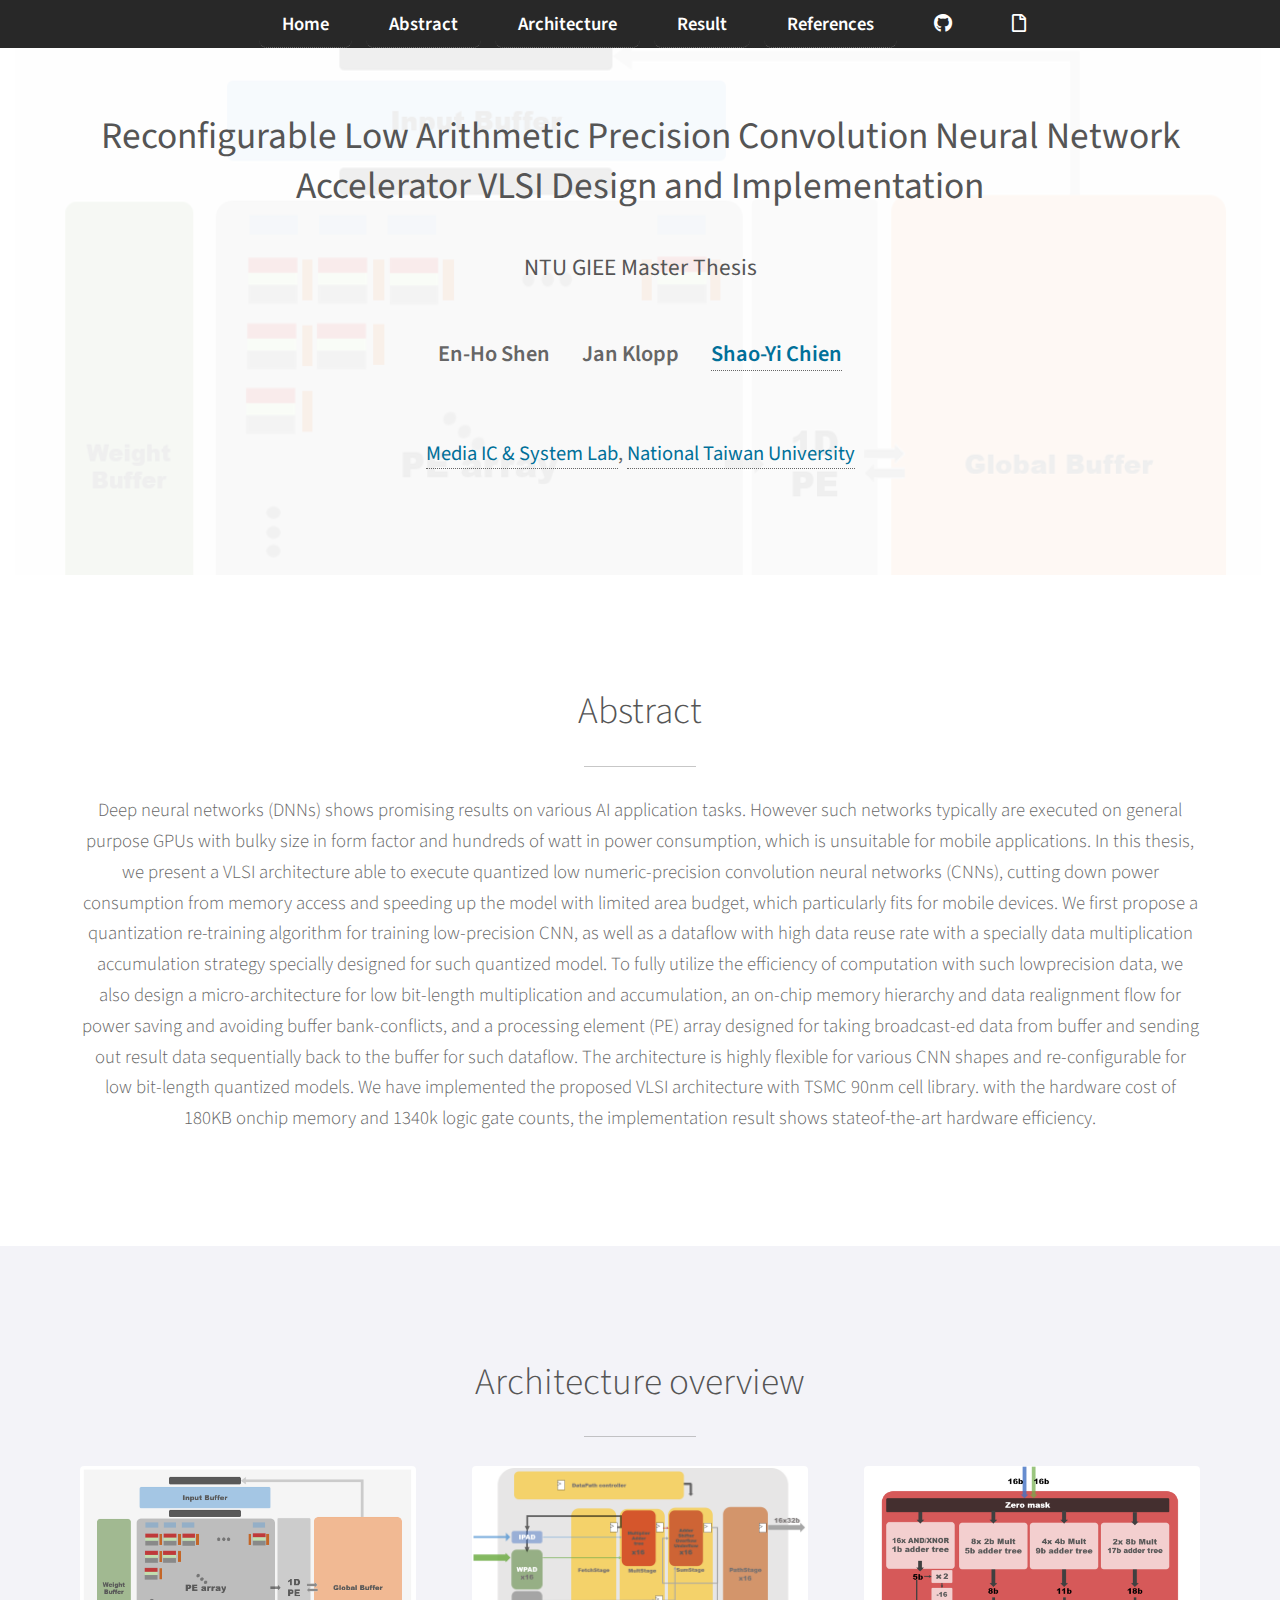
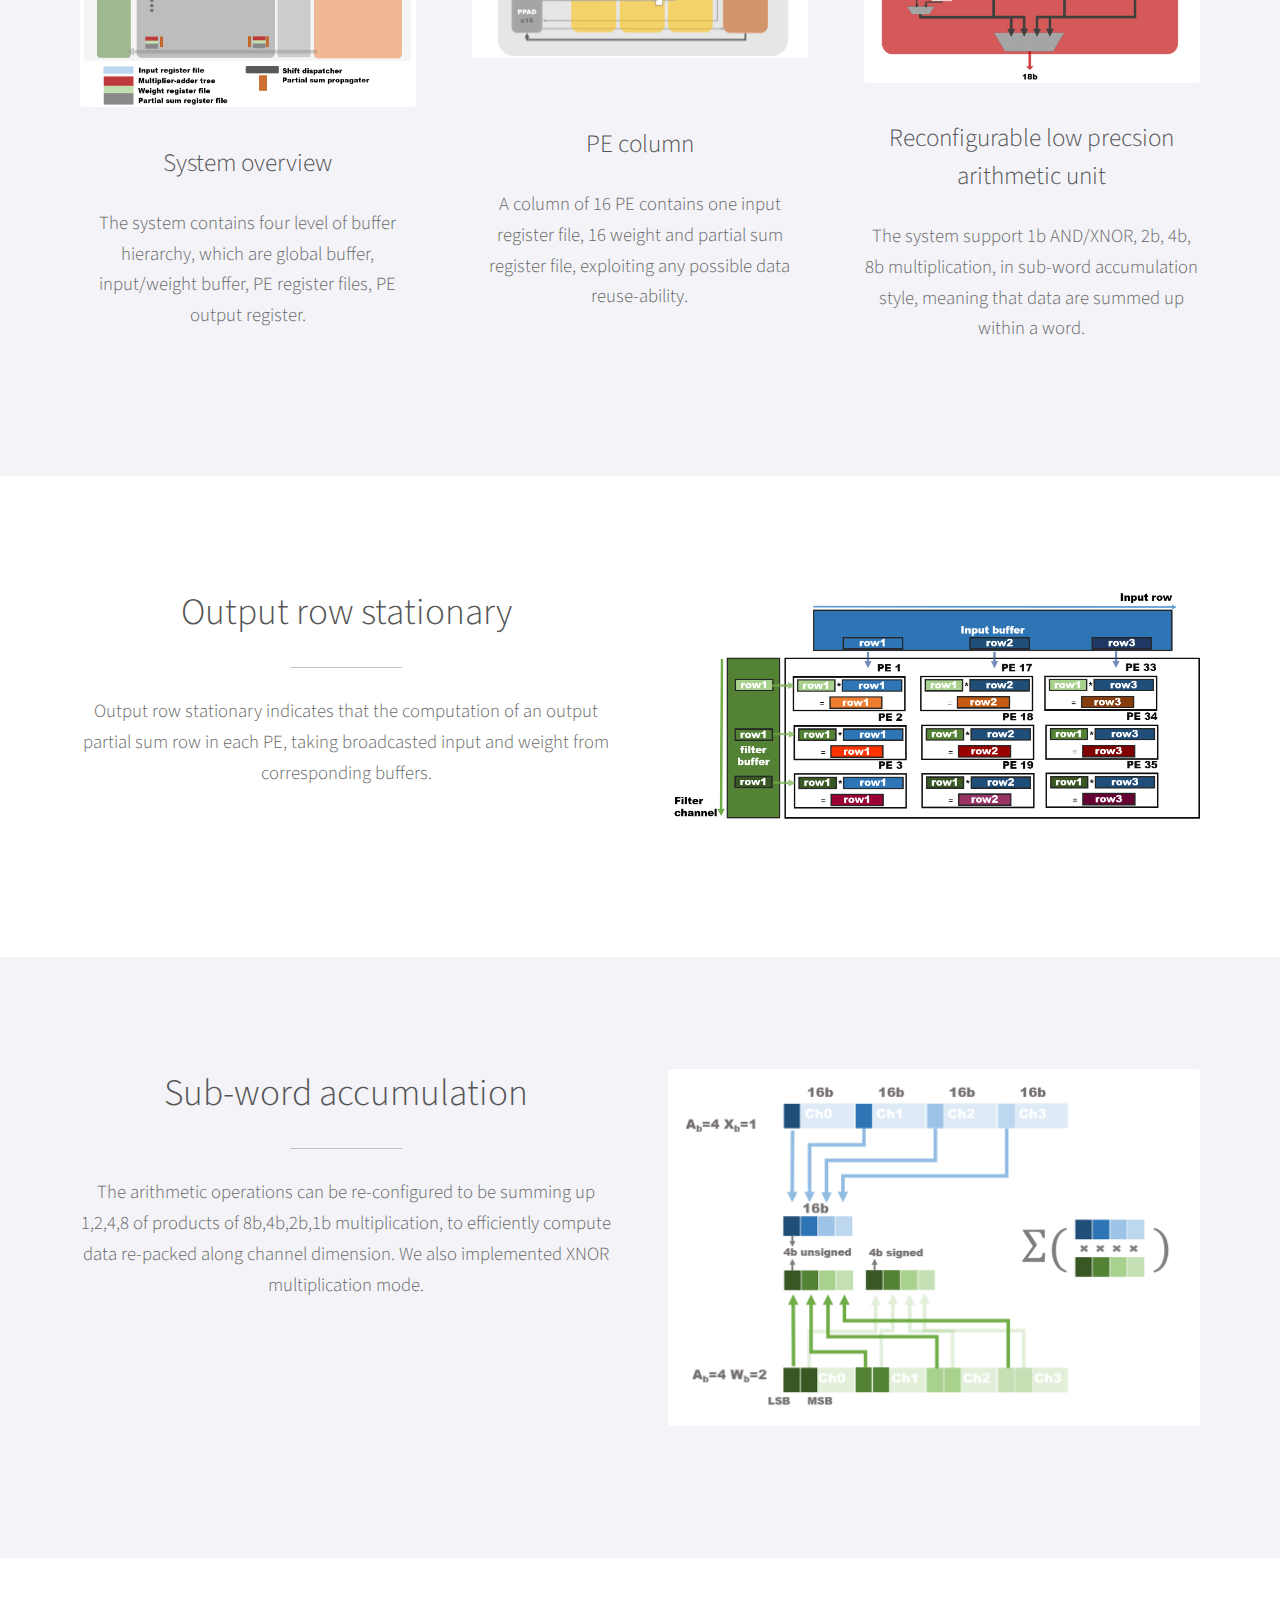
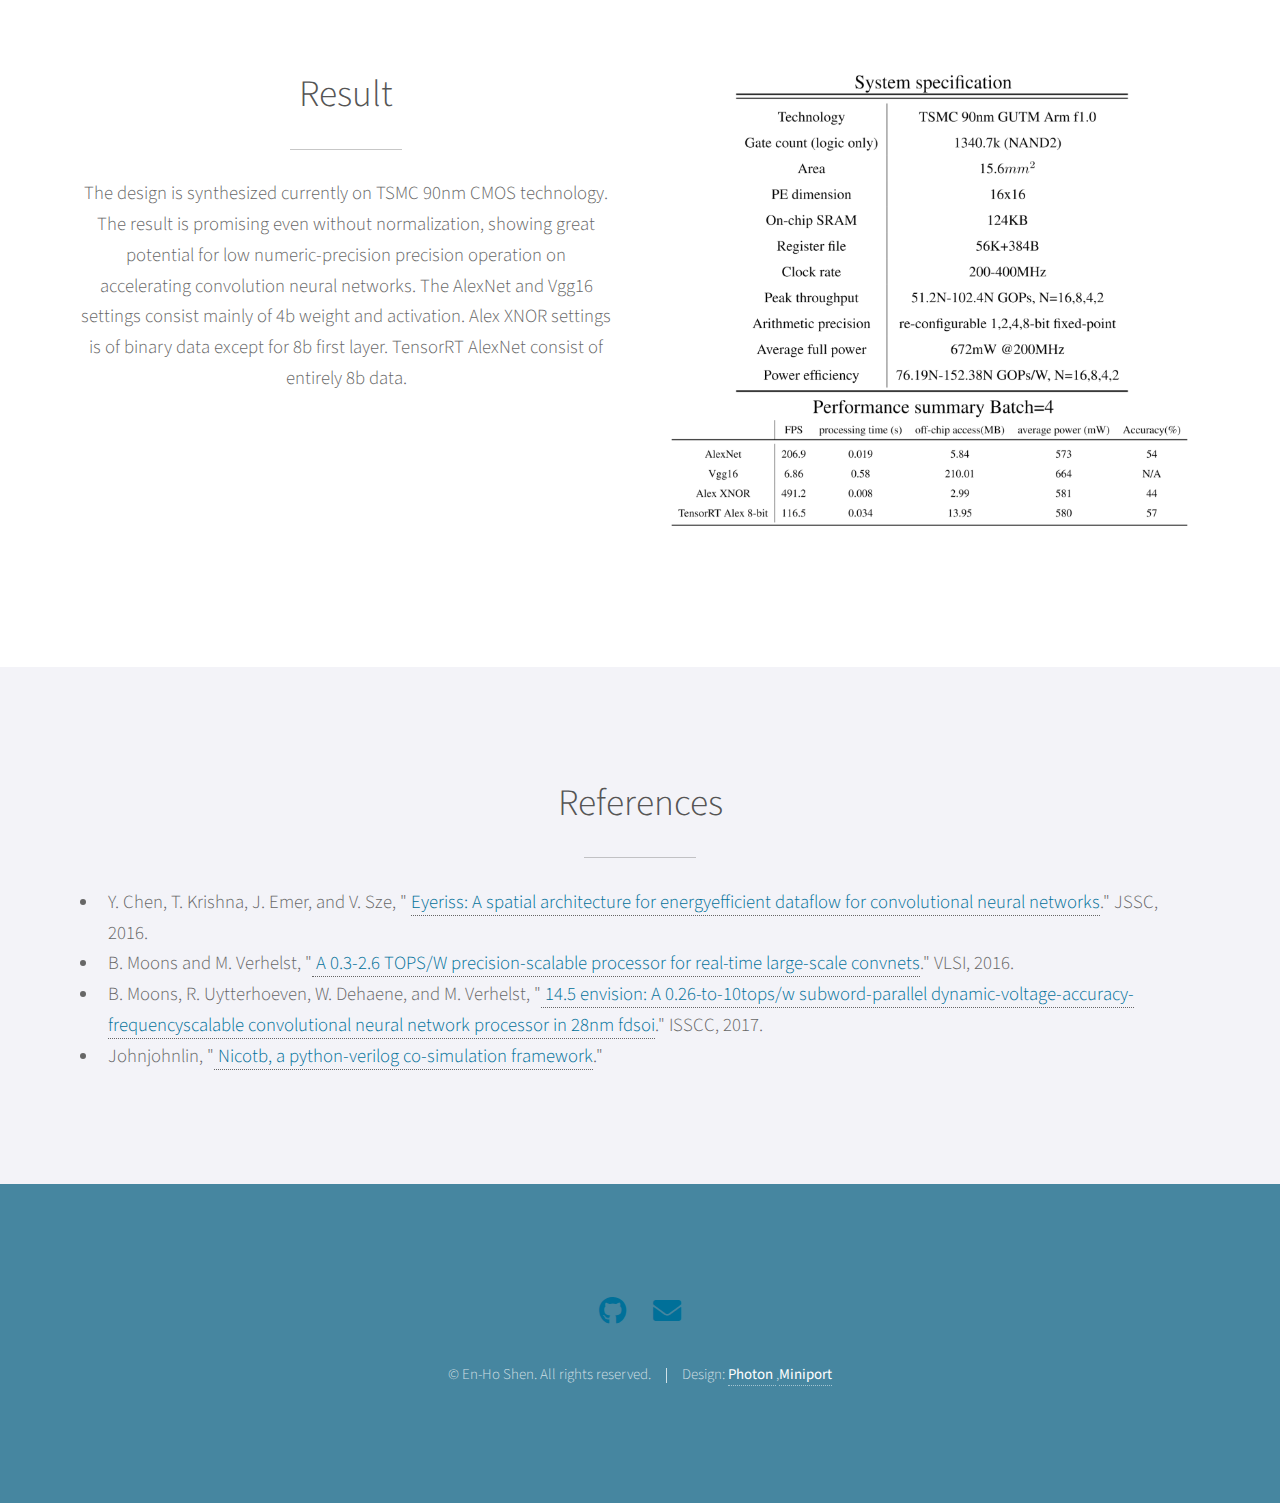
==== commit 1fdffa10: "bar compatibility for mobile device, author spacing, section backgrounds" ====
--- a/thesis/index.html
+++ b/thesis/index.html
@@ -48,16 +48,17 @@
         </nav>
 
 		<!-- Home -->
-        <section id="home" class="main style1 special">
+        <section id="home" class="main homestyle special">
             <article class="container" id="home">
-                <h2>Reconfigurable Low Arithmetic Precision Convolution Neural Network Accelerator VLSI Design and Implementation </h2>
-                <h4>NTU GIEE Master Thesis</h4>
+                <h2><strong>Reconfigurable Low Arithmetic Precision Convolution Neural Network 
+				Accelerator VLSI Design and Implementation</strong> </h2>
+                <h4><strong>NTU GIEE Master Thesis</strong></h4>
                 <br>
-                <div class="row center">
-                    <div class="author col l2 offset-l1 m4 s12" >En-Ho Shen</a></div>
-                    <div class="author col l2 m4 s12">Jan Klopp</a></div>
-                    <div class="author col l2 m4 s12"><a href="http://www.ee.ntu.edu.tw/profile?id=101" target="_blank">Shao-Yi Chien</a></div>
-                </div>
+                <ul class="icons">
+                    <li class="author col l2 offset-l1 m4 s12" >En-Ho Shen</a></li>
+                    <li class="author col l2 m4 s12">Jan Klopp</a></li>
+                    <li class="author col l2 m4 s12"><a href="http://www.ee.ntu.edu.tw/profile?id=101" target="_blank">Shao-Yi Chien</a></li>
+                </ul>
                 <br>
                 <div class="col">
                     <div class="institute">
@@ -103,7 +104,7 @@
 
 
 		<!-- Three -->
-			<section id="architecture" class="main style1 special">
+			<section id="architecture" class="main graystyle special">
 				<div class="container">
 					<header class="major">
 						<h2>Architecture overview</h2>
@@ -155,7 +156,7 @@
 			</section>
 		<!-- four -->
 
-		<section id="arithmetic" class="main style1 special">
+		<section id="arithmetic" class="main graystyle special">
 				<div class="container">
 					<div class="row gtr-150">
 						<div class="col-6 col-12-medium">
@@ -196,7 +197,7 @@
 			</section>
 		<!-- six -->
 
-		<section id="references" class="main style1 special">
+		<section id="references" class="main graystyle special">
 				<div class="container">
 					<header class="major">
 						<h2>References</h2>
--- a/assets/css/main.css
+++ b/assets/css/main.css
@@ -2829,6 +2829,17 @@
 			background-image: url("images/overlay1.png"), url("../../images/header.jpg");
 			background-size: auto,							cover;
 		}
+		.main.graystyle {
+			background: rgba(239,239,245, 0.75);
+
+		}
+		.main.homestyle {
+			background: rgba(255,255,255,0.9);
+			background-image:  url("../../thesis/images/arch.png");
+			background-size:   cover;
+			background-blend-mode: lighten;
+			z-index:-1;
+		}
 
 			.main.style2 a {
 				border-bottom-color: rgba(255, 255, 255, 0.5);
@@ -3512,9 +3523,78 @@
 	}
 	
 	
+/* Nav */
+
+	#nav {
+		background-color: #282828;
+		text-align: center;
+		position: fixed;
+		left: 0;
+		top: 0;
+		width: 100%;
+		z-index: 10000;
+		cursor: default;
+
+	}
+
+		#nav ul {
+			margin-bottom: 0;
+		}
+
+		#nav li {
+			display: inline-block;
+		}
+
+		#nav a {
+			position: relative;
+			display: block;
+			color: #fff;
+			text-decoration: none;
+			outline: 0;
+		}
+
+			#nav a:hover {
+				color: #fff !important;
+			}
+			#nav a {
+				-moz-transition: background-color .2s ease-in-out;
+				-webkit-transition: background-color .2s ease-in-out;
+				-ms-transition: background-color .2s ease-in-out;
+				transition: background-color .2s ease-in-out;
+				position: relative;
+				display: block;
+				color: #fff;
+				text-decoration: none;
+				outline: 0;
+				font-weight: 600;
+				border-radius: 8px;
+				color: #fff;
+				height: 2.5em;
+				line-height: 2.5em;
+				padding: 0 1.25em;
+			}
+			#nav a:hover {
+				color: #fff !important;
+				background: #383838;
+			}
+
+			#nav a.active {
+				background: #484848;
+			}
+
+				#nav a.active:before {
+					content: '';
+					display: block;
+					position: absolute;
+					bottom: -0.6em;
+					left: 50%;
+					margin-left: -0.75em;
+					border-left: solid 0.75em transparent;
+					border-right: solid 0.75em transparent;
+					border-top: solid 0.6em #282828;
+				}
 	
-	
-/* Nav */
+/* Nav 
 
 	#nav {
 		background-color: #282828;
@@ -3578,7 +3658,7 @@
 					border-right: solid 0.75em transparent;
 					border-top: solid 0.6em #282828;
 				}
-
+*/
 /* Articles */
 
 	body > article {
